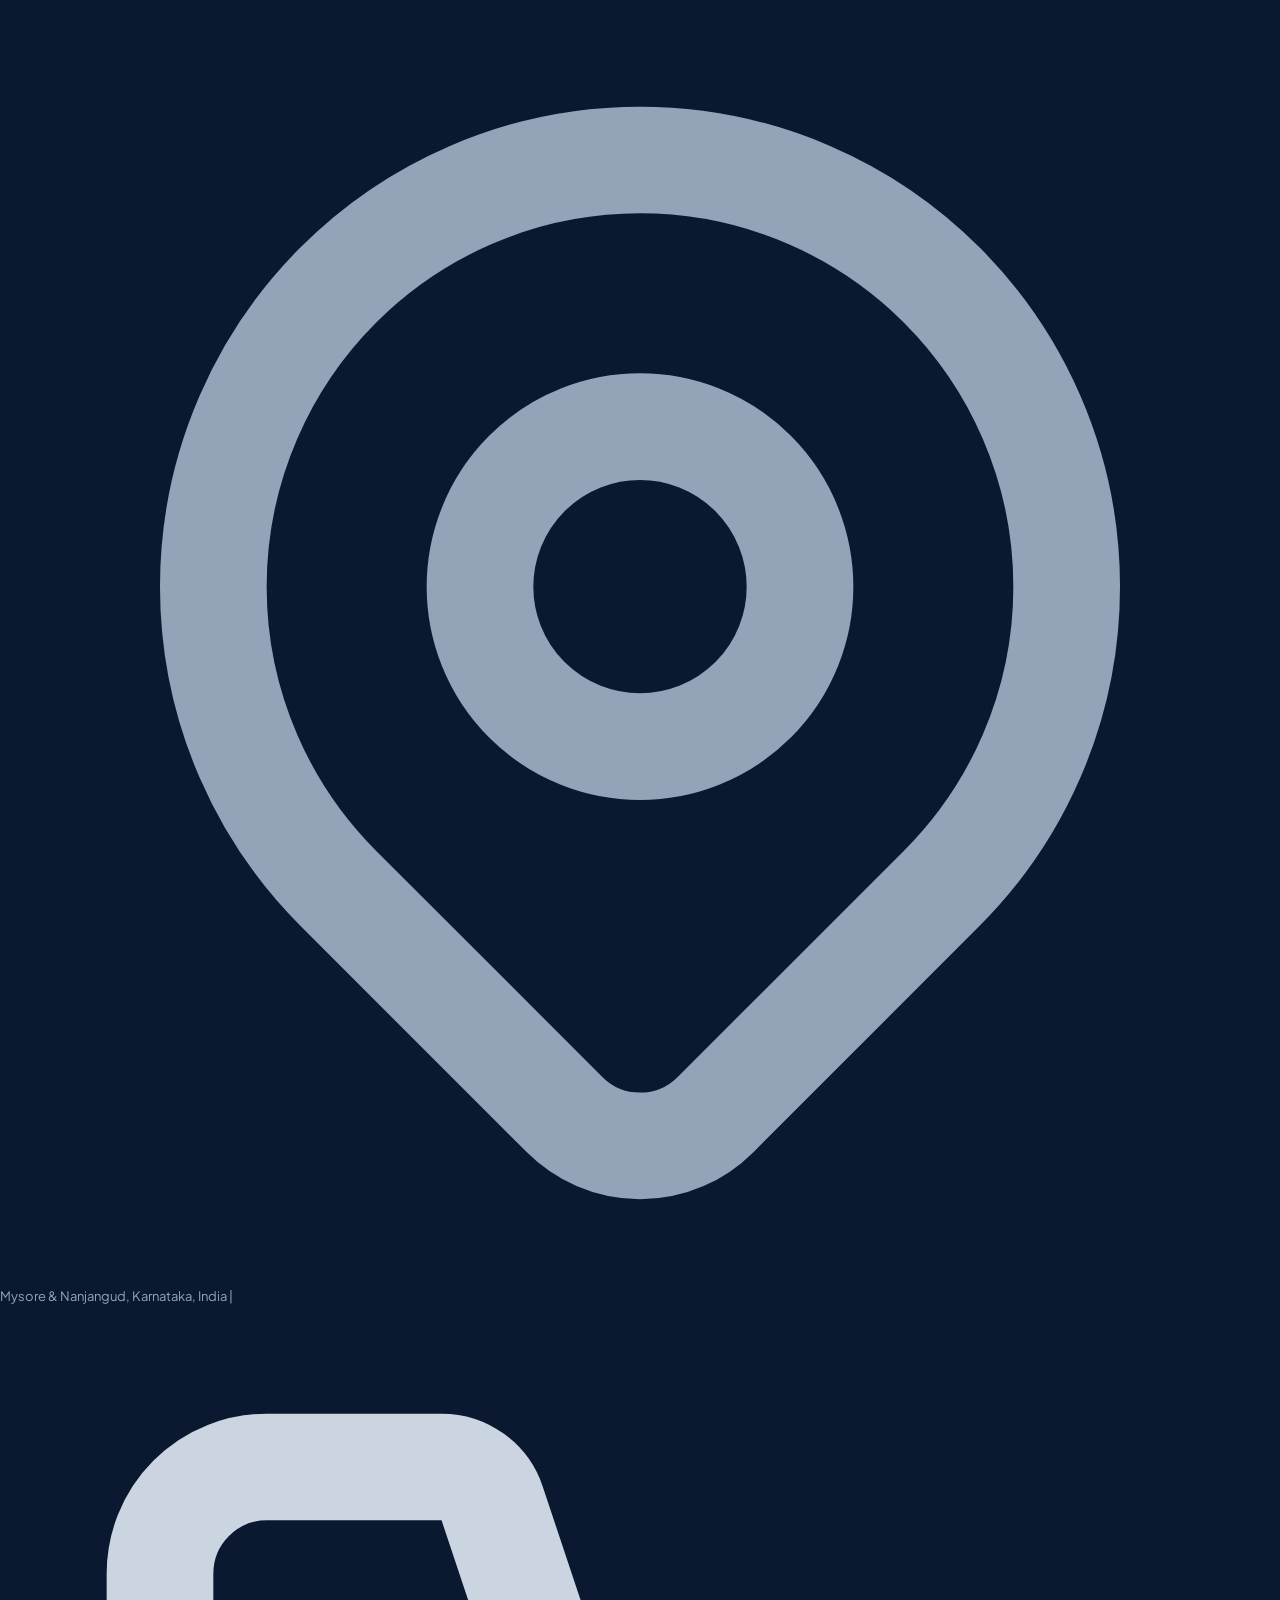
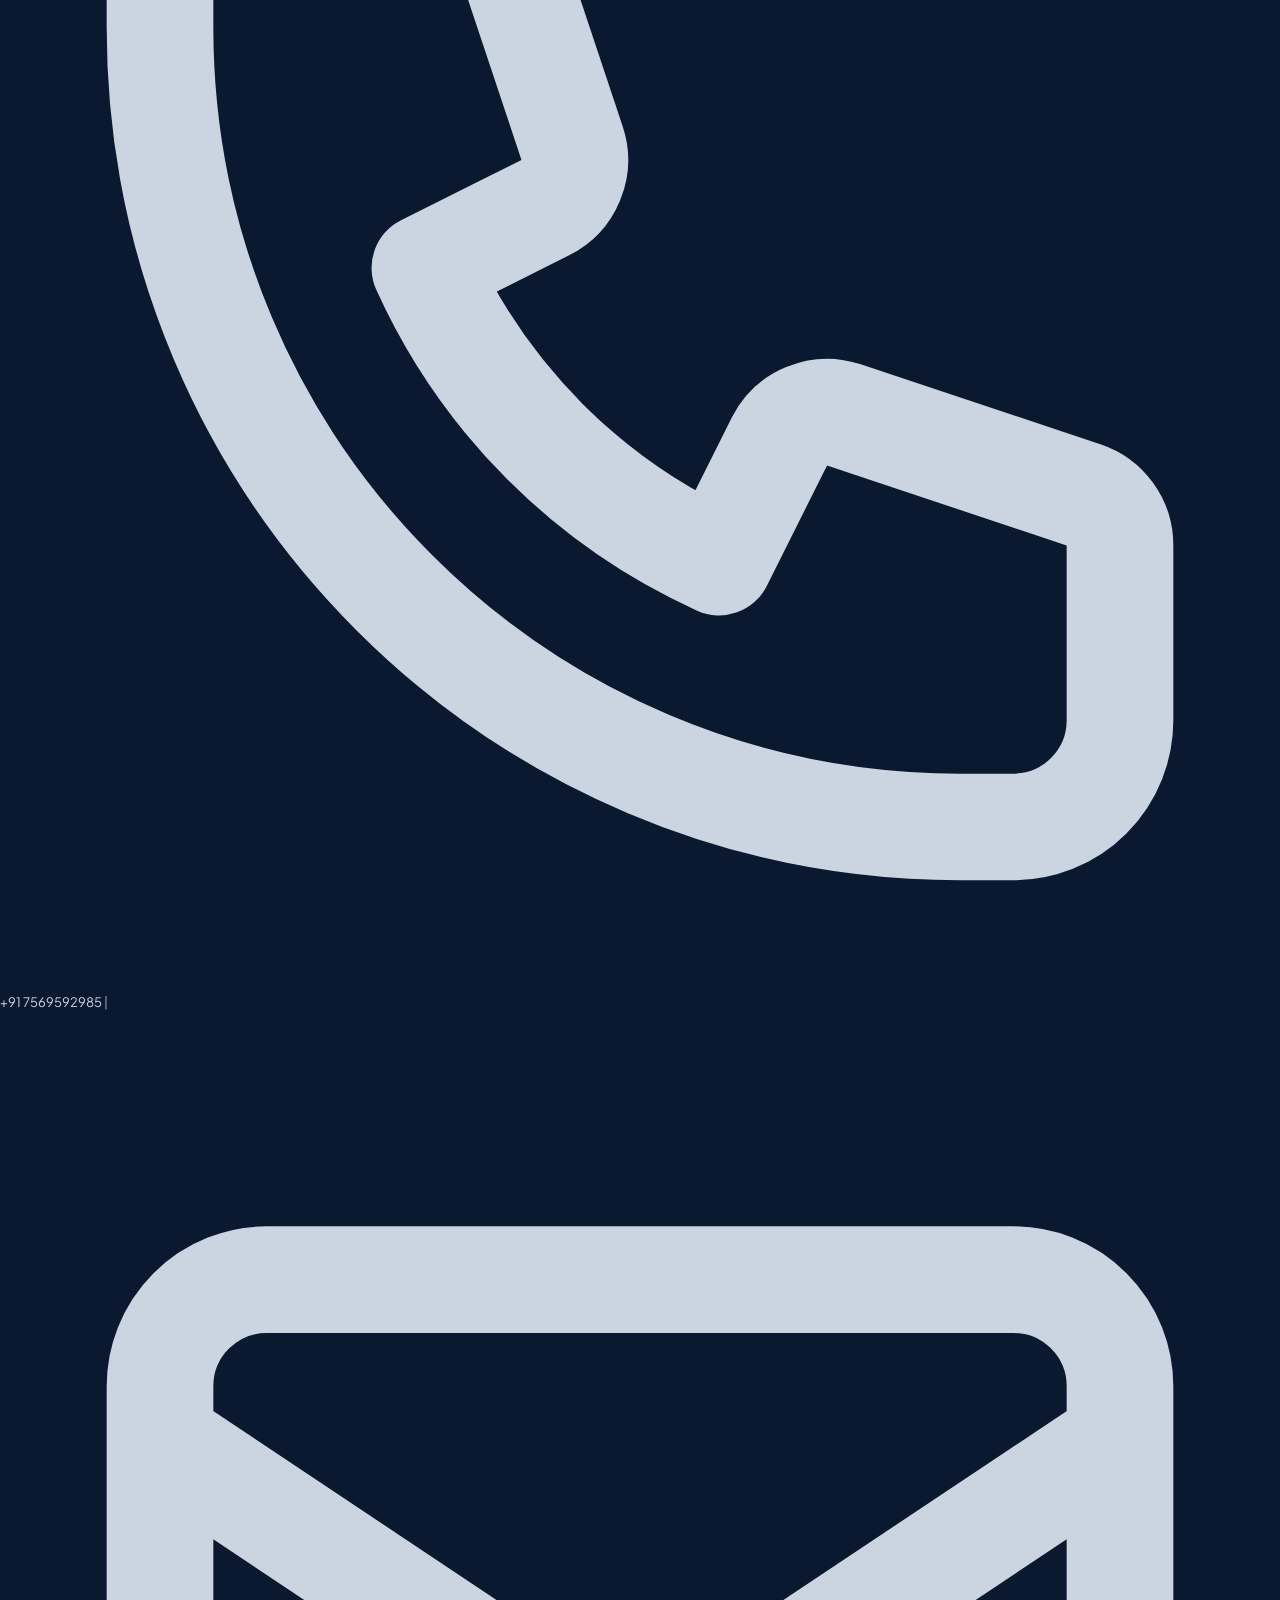
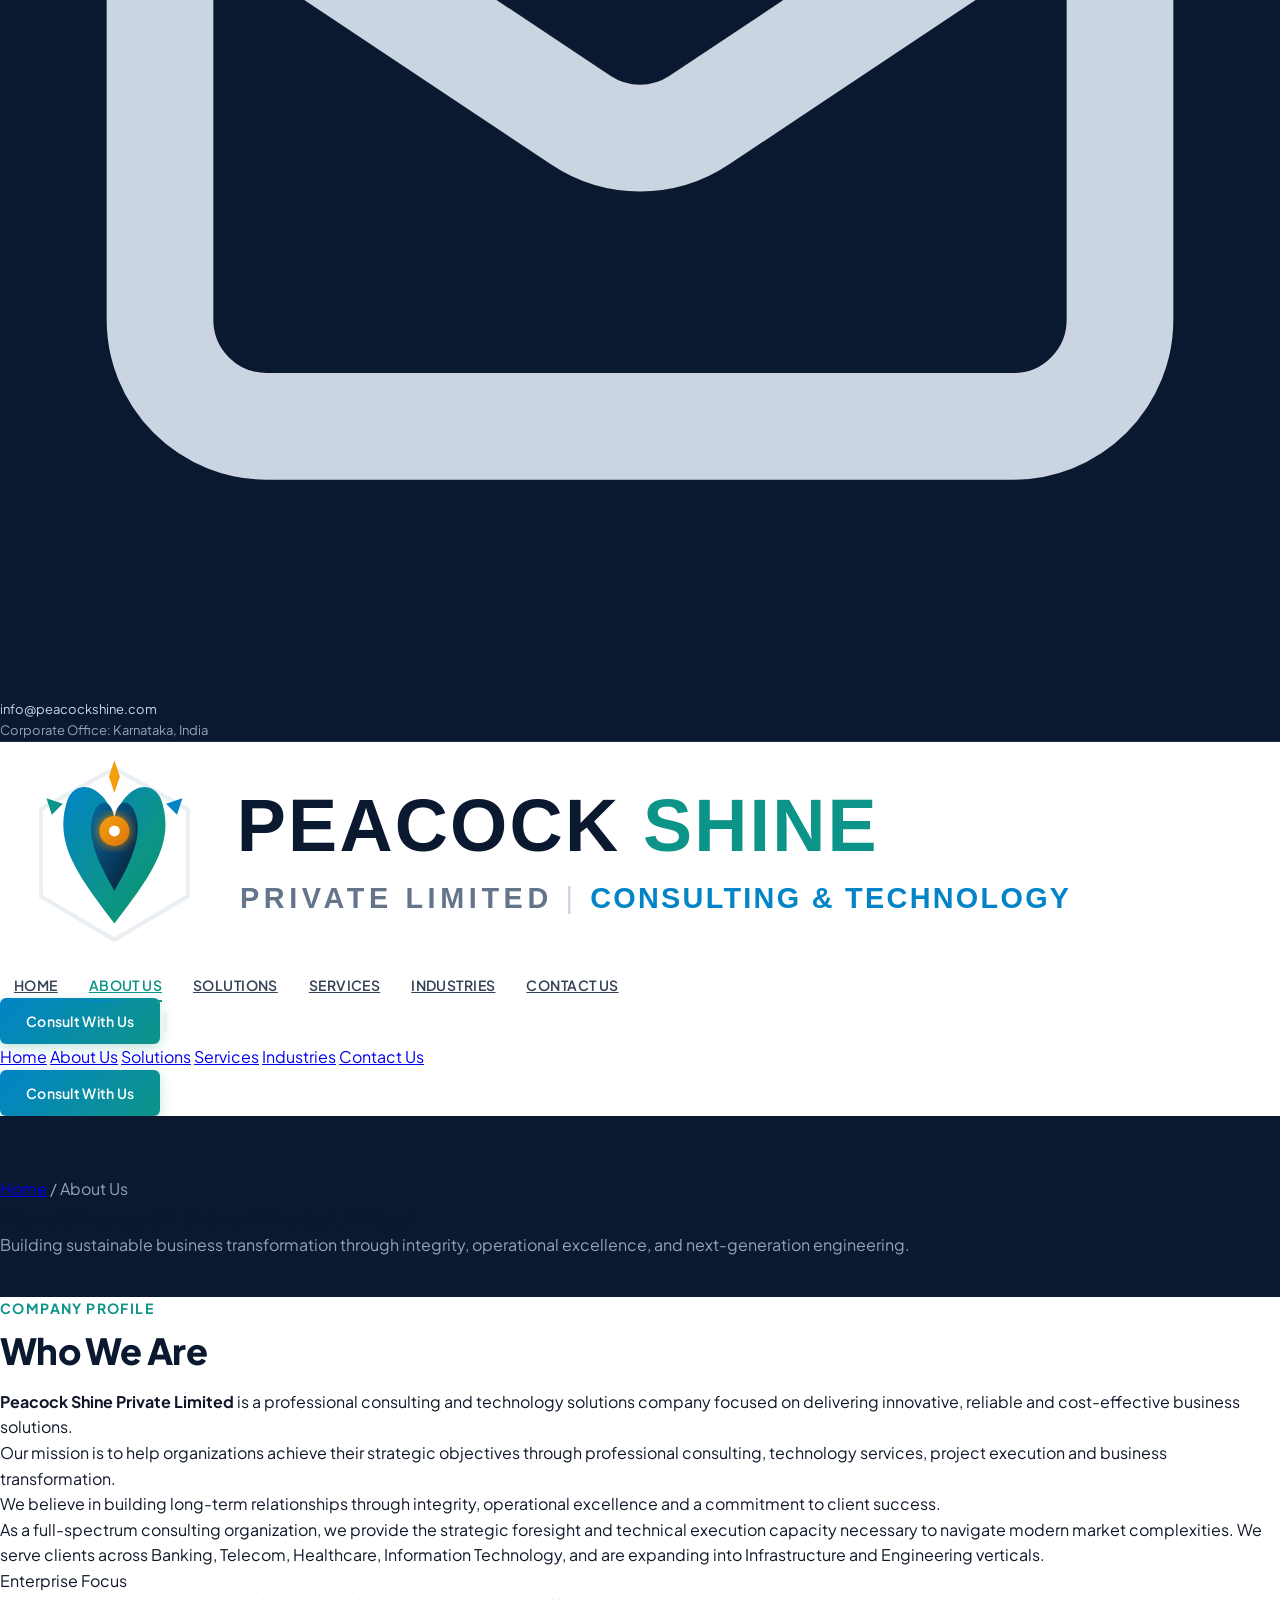
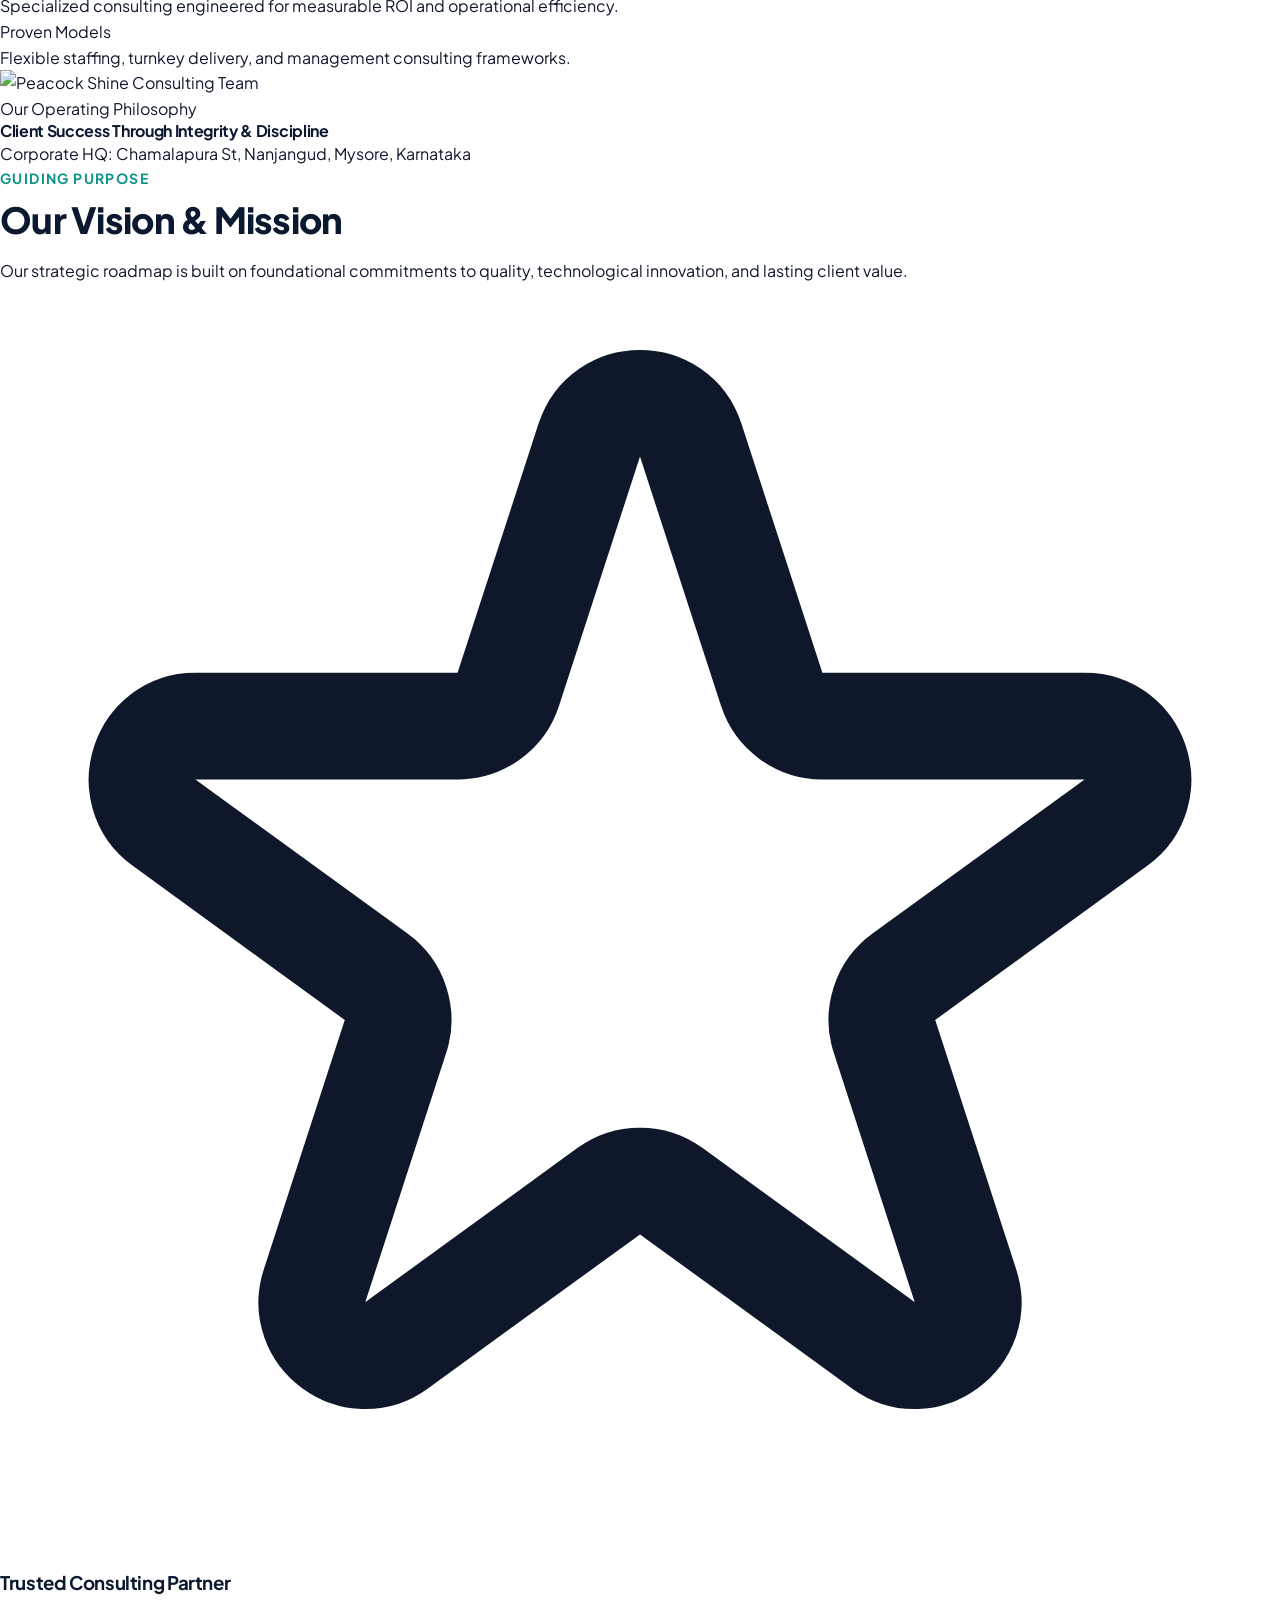
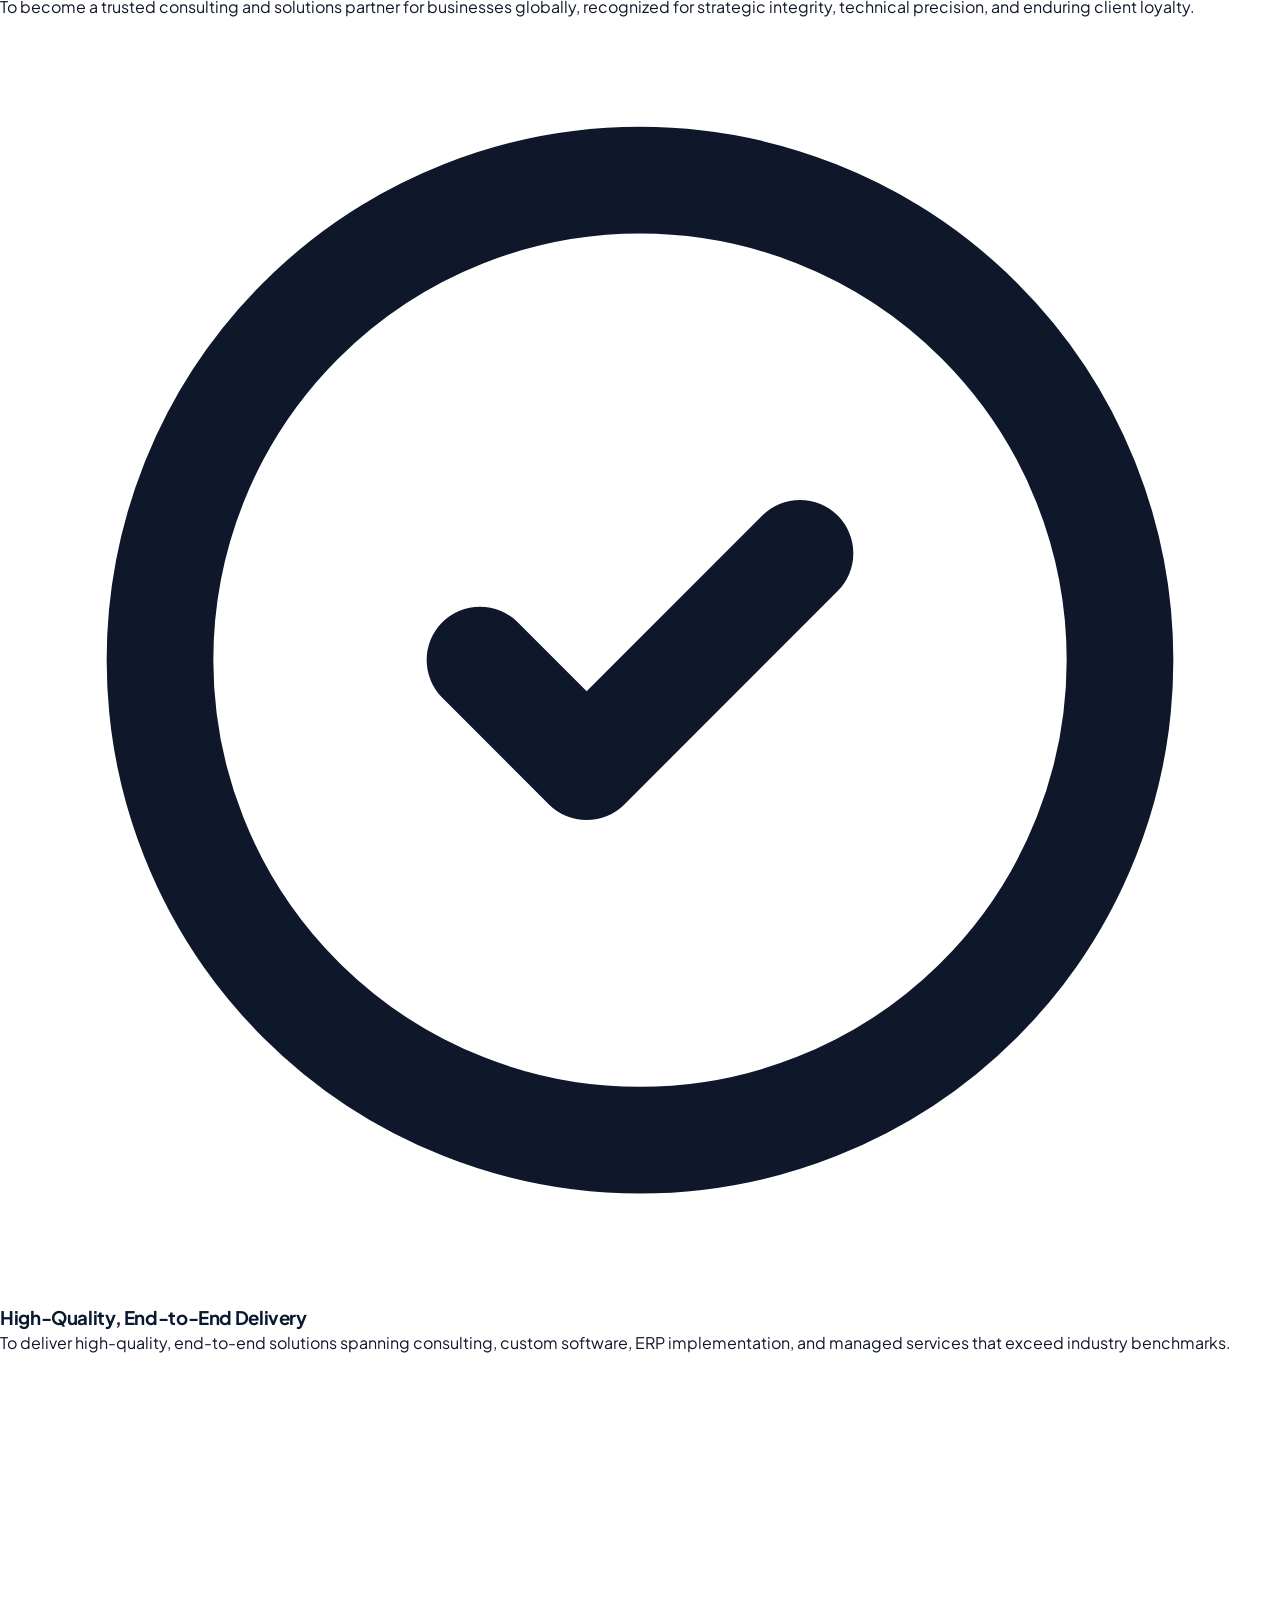
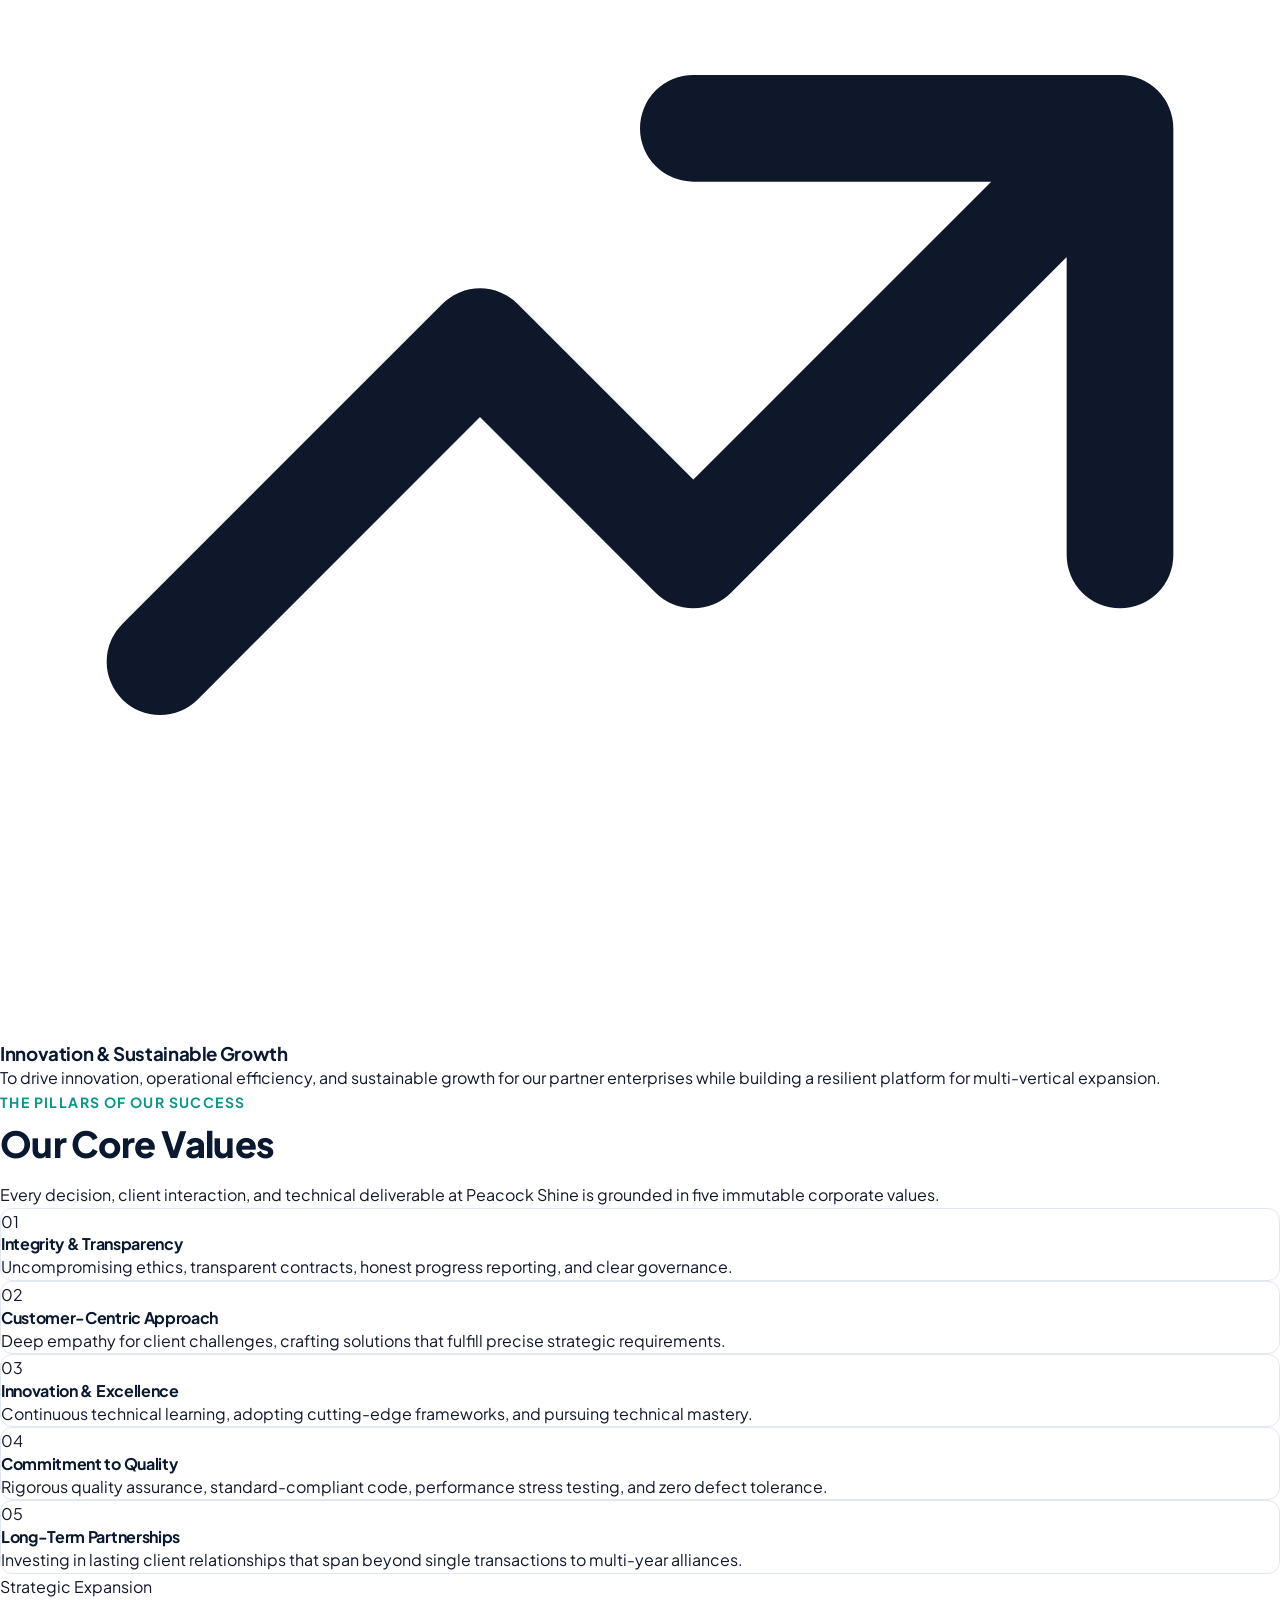
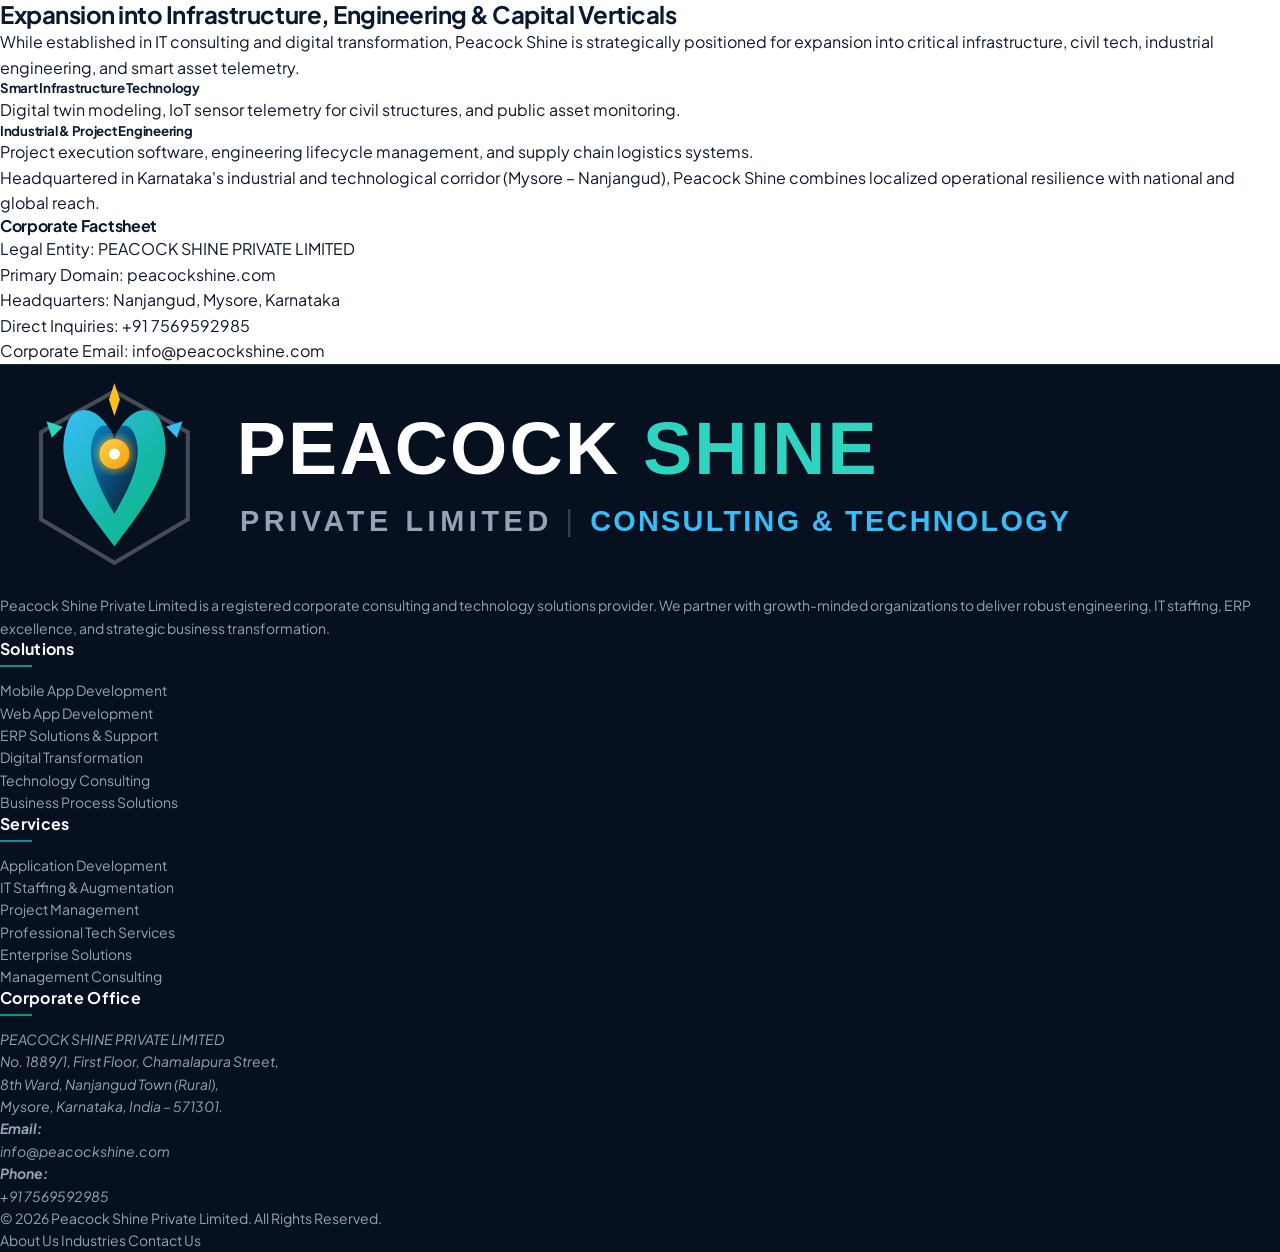
==== about.html @ 2de2ab23 "Initial commit: Peacock Shine corporate consulting website" ====
<!DOCTYPE html>
<html lang="en">
<head>
  <meta charset="UTF-8">
  <meta name="viewport" content="width=device-width, initial-scale=1.0">
  <title>About Us | Peacock Shine Private Limited</title>
  <meta name="description" content="Learn about Peacock Shine Private Limited, our mission, vision, core values, and corporate consulting capabilities in India and worldwide.">
  <link rel="icon" type="image/svg+xml" href="images/peacock-shine-logo.svg">
  <link rel="preconnect" href="https://fonts.googleapis.com">
  <link rel="preconnect" href="https://fonts.gstatic.com" crossorigin>
  <link href="https://fonts.googleapis.com/css2?family=Plus+Jakarta+Sans:wght@300;400;500;600;700;800&family=Inter:wght@300;400;500;600;700&display=swap" rel="stylesheet">
  <script src="https://cdn.tailwindcss.com"></script>
  <link rel="stylesheet" href="css/style.css">
</head>
<body class="bg-slate-50 text-slate-800">

  <!-- TOP BAR -->
  <div class="top-bar py-2.5 px-4 sm:px-8 border-b border-slate-800/40">
    <div class="max-w-7xl mx-auto flex flex-col md:flex-row justify-between items-center gap-2">
      <div class="flex flex-wrap items-center gap-4 text-xs font-medium">
        <span class="flex items-center gap-1.5 text-slate-300">
          <svg class="w-3.5 h-3.5 text-teal-400" fill="none" stroke="currentColor" viewBox="0 0 24 24"><path stroke-linecap="round" stroke-linejoin="round" stroke-width="2" d="M17.657 16.657L13.414 20.9a1.998 1.998 0 01-2.827 0l-4.244-4.243a8 8 0 1111.314 0z"/><path stroke-linecap="round" stroke-linejoin="round" stroke-width="2" d="M15 11a3 3 0 11-6 0 3 3 0 016 0z"/></svg>
          Mysore &amp; Nanjangud, Karnataka, India
        </span>
        <span class="hidden sm:inline text-slate-600">|</span>
        <a href="tel:+917569592985" class="flex items-center gap-1.5 hover:text-cyan-400">
          <svg class="w-3.5 h-3.5 text-teal-400" fill="none" stroke="currentColor" viewBox="0 0 24 24"><path stroke-linecap="round" stroke-linejoin="round" stroke-width="2" d="M3 5a2 2 0 012-2h3.28a1 1 0 01.948.684l1.498 4.493a1 1 0 01-.502 1.21l-2.257 1.13a11.042 11.042 0 005.516 5.516l1.13-2.257a1 1 0 011.21-.502l4.493 1.498a1 1 0 01.684.949V19a2 2 0 01-2 2h-1C9.716 21 3 14.284 3 6V5z"/></svg>
          +91 7569592985
        </a>
        <span class="hidden sm:inline text-slate-600">|</span>
        <a href="mailto:info@peacockshine.com" class="flex items-center gap-1.5 hover:text-cyan-400">
          <svg class="w-3.5 h-3.5 text-teal-400" fill="none" stroke="currentColor" viewBox="0 0 24 24"><path stroke-linecap="round" stroke-linejoin="round" stroke-width="2" d="M3 8l7.89 5.26a2 2 0 002.22 0L21 8M5 19h14a2 2 0 002-2V7a2 2 0 00-2-2H5a2 2 0 00-2 2v10a2 2 0 002 2z"/></svg>
          info@peacockshine.com
        </a>
      </div>
      <div class="flex items-center gap-4 text-xs">
        <span class="text-slate-400">Corporate Office: Karnataka, India</span>
      </div>
    </div>
  </div>

  <!-- NAVBAR -->
  <header class="navbar-wrapper sticky top-0 z-50 bg-white/95 backdrop-blur-md border-b border-slate-100 shadow-sm">
    <div class="max-w-7xl mx-auto px-4 sm:px-8 py-3 flex items-center justify-between">
      <a href="index.html" class="flex items-center focus:outline-none">
        <img src="images/peacock-shine-logo.svg" alt="Peacock Shine Private Limited" class="h-12 w-auto max-w-[280px] sm:max-w-[340px]">
      </a>
      <nav class="hidden lg:flex items-center space-x-1 font-medium">
        <a href="index.html" class="nav-link">Home</a>
        <a href="about.html" class="nav-link active">About Us</a>
        <a href="solutions.html" class="nav-link">Solutions</a>
        <a href="services.html" class="nav-link">Services</a>
        <a href="industries.html" class="nav-link">Industries</a>
        <a href="contact.html" class="nav-link">Contact Us</a>
      </nav>
      <div class="flex items-center gap-3">
        <a href="contact.html" class="hidden sm:inline-flex btn-peacock shadow-sm">
          <span>Consult With Us</span>
        </a>
        <button id="mobileMenuBtn" type="button" class="lg:hidden p-2 text-slate-700 hover:text-teal-600 focus:outline-none">
          <svg class="w-7 h-7" fill="none" stroke="currentColor" viewBox="0 0 24 24"><path stroke-linecap="round" stroke-linejoin="round" stroke-width="2" d="M4 6h16M4 12h16M4 18h16"/></svg>
        </button>
      </div>
    </div>

    <!-- Mobile Drawer Menu -->
    <div id="mobileMenu" class="hidden lg:hidden bg-white border-b border-slate-200 px-6 py-6 shadow-xl">
      <div class="flex flex-col space-y-4">
        <a href="index.html" class="text-base font-semibold text-slate-800 hover:text-teal-600 border-b border-slate-100 pb-2">Home</a>
        <a href="about.html" class="text-base font-semibold text-teal-700 hover:text-teal-900 border-b border-slate-100 pb-2">About Us</a>
        <a href="solutions.html" class="text-base font-semibold text-slate-800 hover:text-teal-600 border-b border-slate-100 pb-2">Solutions</a>
        <a href="services.html" class="text-base font-semibold text-slate-800 hover:text-teal-600 border-b border-slate-100 pb-2">Services</a>
        <a href="industries.html" class="text-base font-semibold text-slate-800 hover:text-teal-600 border-b border-slate-100 pb-2">Industries</a>
        <a href="contact.html" class="text-base font-semibold text-slate-800 hover:text-teal-600 border-b border-slate-100 pb-2">Contact Us</a>
        <div class="pt-2">
          <a href="contact.html" class="btn-peacock w-full justify-center text-center">Consult With Us</a>
        </div>
      </div>
    </div>
  </header>

  <!-- BREADCRUMB / PAGE TITLE -->
  <section class="breadcrumb-container">
    <div class="max-w-7xl mx-auto px-4 sm:px-8">
      <div class="flex items-center gap-2 text-xs text-slate-400 mb-2">
        <a href="index.html" class="hover:text-cyan-400">Home</a>
        <span>/</span>
        <span class="text-teal-400 font-semibold">About Us</span>
      </div>
      <h1 class="text-3xl sm:text-4xl font-extrabold text-white">About Peacock Shine Private Limited</h1>
      <p class="text-slate-300 text-sm sm:text-base mt-2 max-w-2xl">
        Building sustainable business transformation through integrity, operational excellence, and next-generation engineering.
      </p>
    </div>
  </section>

  <!-- COMPANY PROFILE / WHO WE ARE -->
  <section class="py-20 bg-white">
    <div class="max-w-7xl mx-auto px-4 sm:px-8">
      <div class="grid grid-cols-1 lg:grid-cols-12 gap-12 items-center">
        <div class="lg:col-span-6 space-y-6">
          <span class="section-subtitle">Company Profile</span>
          <h2 class="section-title">Who We Are</h2>
          
          <div class="prose prose-slate text-slate-600 space-y-4 text-base leading-relaxed">
            <p class="text-lg font-medium text-slate-800">
              <strong class="text-slate-900">Peacock Shine Private Limited</strong> is a professional consulting and technology solutions company focused on delivering innovative, reliable and cost-effective business solutions.
            </p>
            <p>
              Our mission is to help organizations achieve their strategic objectives through professional consulting, technology services, project execution and business transformation.
            </p>
            <p>
              We believe in building long-term relationships through integrity, operational excellence and a commitment to client success.
            </p>
            <p>
              As a full-spectrum consulting organization, we provide the strategic foresight and technical execution capacity necessary to navigate modern market complexities. We serve clients across Banking, Telecom, Healthcare, Information Technology, and are expanding into Infrastructure and Engineering verticals.
            </p>
          </div>

          <div class="pt-4 flex flex-wrap gap-4">
            <div class="p-4 bg-slate-50 border border-slate-200 rounded-lg flex-1 min-w-[200px]">
              <div class="text-2xl font-extrabold text-teal-600">Enterprise Focus</div>
              <p class="text-xs text-slate-500 mt-1">Specialized consulting engineered for measurable ROI and operational efficiency.</p>
            </div>
            <div class="p-4 bg-slate-50 border border-slate-200 rounded-lg flex-1 min-w-[200px]">
              <div class="text-2xl font-extrabold text-cyan-600">Proven Models</div>
              <p class="text-xs text-slate-500 mt-1">Flexible staffing, turnkey delivery, and management consulting frameworks.</p>
            </div>
          </div>
        </div>

        <div class="lg:col-span-6">
          <div class="relative rounded-2xl overflow-hidden shadow-2xl border border-slate-200">
            <img src="https://images.unsplash.com/photo-1522071820081-009f0129c71c?auto=format&fit=crop&w=1200&q=80" alt="Peacock Shine Consulting Team" class="w-full h-[440px] object-cover">
            <div class="absolute inset-0 bg-gradient-to-t from-slate-950/80 via-transparent to-transparent"></div>
            <div class="absolute bottom-6 left-6 right-6 text-white">
              <div class="inline-block px-3 py-1 bg-teal-500 text-slate-950 font-bold text-xs uppercase rounded mb-2">Our Operating Philosophy</div>
              <h4 class="text-xl font-bold">Client Success Through Integrity &amp; Discipline</h4>
              <p class="text-xs text-slate-300 mt-1">Corporate HQ: Chamalapura St, Nanjangud, Mysore, Karnataka</p>
            </div>
          </div>
        </div>
      </div>
    </div>
  </section>

  <!-- VISION & MISSION -->
  <section class="py-20 bg-slate-50 border-y border-slate-200">
    <div class="max-w-7xl mx-auto px-4 sm:px-8">
      <div class="text-center max-w-3xl mx-auto mb-16">
        <span class="section-subtitle">Guiding Purpose</span>
        <h2 class="section-title">Our Vision &amp; Mission</h2>
        <p class="text-slate-600 text-base">
          Our strategic roadmap is built on foundational commitments to quality, technological innovation, and lasting client value.
        </p>
      </div>

      <div class="grid grid-cols-1 md:grid-cols-3 gap-8">
        <!-- Vision & Mission Item 1 -->
        <div class="bg-white border border-slate-200 rounded-xl p-8 shadow-sm hover:shadow-md transition-all">
          <div class="w-14 h-14 rounded-xl bg-teal-50 text-teal-600 flex items-center justify-center mb-6">
            <svg class="w-7 h-7" fill="none" stroke="currentColor" viewBox="0 0 24 24"><path stroke-linecap="round" stroke-linejoin="round" stroke-width="2" d="M11.049 2.927c.3-.921 1.603-.921 1.902 0l1.519 4.674a1 1 0 00.95.69h4.915c.969 0 1.371 1.24.588 1.81l-3.976 2.888a1 1 0 00-.363 1.118l1.518 4.674c.3.922-.755 1.688-1.538 1.118l-3.976-2.888a1 1 0 00-1.176 0l-3.976 2.888c-.783.57-1.838-.197-1.538-1.118l1.518-4.674a1 1 0 00-.363-1.118l-3.976-2.888c-.784-.57-.38-1.81.588-1.81h4.914a1 1 0 00.951-.69l1.519-4.674z"/></svg>
          </div>
          <h3 class="text-xl font-bold text-slate-900 mb-3">Trusted Consulting Partner</h3>
          <p class="text-slate-600 text-sm leading-relaxed">
            To become a trusted consulting and solutions partner for businesses globally, recognized for strategic integrity, technical precision, and enduring client loyalty.
          </p>
        </div>

        <!-- Vision & Mission Item 2 -->
        <div class="bg-white border border-slate-200 rounded-xl p-8 shadow-sm hover:shadow-md transition-all">
          <div class="w-14 h-14 rounded-xl bg-cyan-50 text-cyan-600 flex items-center justify-center mb-6">
            <svg class="w-7 h-7" fill="none" stroke="currentColor" viewBox="0 0 24 24"><path stroke-linecap="round" stroke-linejoin="round" stroke-width="2" d="M9 12l2 2 4-4m6 2a9 9 0 11-18 0 9 9 0 0118 0z"/></svg>
          </div>
          <h3 class="text-xl font-bold text-slate-900 mb-3">High-Quality, End-to-End Delivery</h3>
          <p class="text-slate-600 text-sm leading-relaxed">
            To deliver high-quality, end-to-end solutions spanning consulting, custom software, ERP implementation, and managed services that exceed industry benchmarks.
          </p>
        </div>

        <!-- Vision & Mission Item 3 -->
        <div class="bg-white border border-slate-200 rounded-xl p-8 shadow-sm hover:shadow-md transition-all">
          <div class="w-14 h-14 rounded-xl bg-amber-50 text-amber-600 flex items-center justify-center mb-6">
            <svg class="w-7 h-7" fill="none" stroke="currentColor" viewBox="0 0 24 24"><path stroke-linecap="round" stroke-linejoin="round" stroke-width="2" d="M13 7h8m0 0v8m0-8l-8 8-4-4-6 6"/></svg>
          </div>
          <h3 class="text-xl font-bold text-slate-900 mb-3">Innovation &amp; Sustainable Growth</h3>
          <p class="text-slate-600 text-sm leading-relaxed">
            To drive innovation, operational efficiency, and sustainable growth for our partner enterprises while building a resilient platform for multi-vertical expansion.
          </p>
        </div>
      </div>
    </div>
  </section>

  <!-- CORE VALUES -->
  <section class="py-20 bg-white">
    <div class="max-w-7xl mx-auto px-4 sm:px-8">
      <div class="text-center max-w-3xl mx-auto mb-16">
        <span class="section-subtitle">The Pillars of Our Success</span>
        <h2 class="section-title">Our Core Values</h2>
        <p class="text-slate-600 text-base">
          Every decision, client interaction, and technical deliverable at Peacock Shine is grounded in five immutable corporate values.
        </p>
      </div>

      <div class="grid grid-cols-1 md:grid-cols-2 lg:grid-cols-5 gap-6">
        <!-- Value 1 -->
        <div class="corporate-card p-6 text-center">
          <div class="w-14 h-14 mx-auto rounded-full bg-teal-50 text-teal-600 flex items-center justify-center mb-4">
            <span class="font-bold text-lg">01</span>
          </div>
          <h4 class="font-bold text-slate-900 mb-2 text-base">Integrity &amp; Transparency</h4>
          <p class="text-xs text-slate-500 leading-relaxed">
            Uncompromising ethics, transparent contracts, honest progress reporting, and clear governance.
          </p>
        </div>

        <!-- Value 2 -->
        <div class="corporate-card p-6 text-center">
          <div class="w-14 h-14 mx-auto rounded-full bg-blue-50 text-blue-600 flex items-center justify-center mb-4">
            <span class="font-bold text-lg">02</span>
          </div>
          <h4 class="font-bold text-slate-900 mb-2 text-base">Customer-Centric Approach</h4>
          <p class="text-xs text-slate-500 leading-relaxed">
            Deep empathy for client challenges, crafting solutions that fulfill precise strategic requirements.
          </p>
        </div>

        <!-- Value 3 -->
        <div class="corporate-card p-6 text-center">
          <div class="w-14 h-14 mx-auto rounded-full bg-cyan-50 text-cyan-600 flex items-center justify-center mb-4">
            <span class="font-bold text-lg">03</span>
          </div>
          <h4 class="font-bold text-slate-900 mb-2 text-base">Innovation &amp; Excellence</h4>
          <p class="text-xs text-slate-500 leading-relaxed">
            Continuous technical learning, adopting cutting-edge frameworks, and pursuing technical mastery.
          </p>
        </div>

        <!-- Value 4 -->
        <div class="corporate-card p-6 text-center">
          <div class="w-14 h-14 mx-auto rounded-full bg-emerald-50 text-emerald-600 flex items-center justify-center mb-4">
            <span class="font-bold text-lg">04</span>
          </div>
          <h4 class="font-bold text-slate-900 mb-2 text-base">Commitment to Quality</h4>
          <p class="text-xs text-slate-500 leading-relaxed">
            Rigorous quality assurance, standard-compliant code, performance stress testing, and zero defect tolerance.
          </p>
        </div>

        <!-- Value 5 -->
        <div class="corporate-card p-6 text-center">
          <div class="w-14 h-14 mx-auto rounded-full bg-amber-50 text-amber-600 flex items-center justify-center mb-4">
            <span class="font-bold text-lg">05</span>
          </div>
          <h4 class="font-bold text-slate-900 mb-2 text-base">Long-Term Partnerships</h4>
          <p class="text-xs text-slate-500 leading-relaxed">
            Investing in lasting client relationships that span beyond single transactions to multi-year alliances.
          </p>
        </div>
      </div>
    </div>
  </section>

  <!-- EXPANSION VISION: INFRASTRUCTURE & ENGINEERING -->
  <section class="py-20 bg-slate-900 text-white relative">
    <div class="hero-pattern opacity-40"></div>
    <div class="max-w-7xl mx-auto px-4 sm:px-8 relative z-10">
      <div class="grid grid-cols-1 lg:grid-cols-12 gap-12 items-center">
        <div class="lg:col-span-7 space-y-6">
          <div class="inline-block px-3 py-1 bg-amber-500 text-slate-950 font-bold text-xs uppercase rounded">
            Strategic Expansion
          </div>
          <h2 class="text-3xl sm:text-4xl font-extrabold text-white">
            Expansion into Infrastructure, Engineering &amp; Capital Verticals
          </h2>
          <p class="text-slate-300 text-base leading-relaxed">
            While established in IT consulting and digital transformation, Peacock Shine is strategically positioned for expansion into critical infrastructure, civil tech, industrial engineering, and smart asset telemetry.
          </p>
          <div class="grid grid-cols-1 sm:grid-cols-2 gap-4 pt-2">
            <div class="p-4 bg-slate-800/80 border border-slate-700 rounded-lg">
              <h5 class="text-teal-400 font-bold text-sm mb-1">Smart Infrastructure Technology</h5>
              <p class="text-xs text-slate-400">Digital twin modeling, IoT sensor telemetry for civil structures, and public asset monitoring.</p>
            </div>
            <div class="p-4 bg-slate-800/80 border border-slate-700 rounded-lg">
              <h5 class="text-teal-400 font-bold text-sm mb-1">Industrial &amp; Project Engineering</h5>
              <p class="text-xs text-slate-400">Project execution software, engineering lifecycle management, and supply chain logistics systems.</p>
            </div>
          </div>
          <p class="text-xs text-slate-400">
            Headquartered in Karnataka's industrial and technological corridor (Mysore &ndash; Nanjangud), Peacock Shine combines localized operational resilience with national and global reach.
          </p>
        </div>

        <div class="lg:col-span-5">
          <div class="bg-slate-800/90 border border-slate-700 p-8 rounded-2xl">
            <h4 class="text-lg font-bold text-white mb-4">Corporate Factsheet</h4>
            <div class="space-y-3 text-xs text-slate-300">
              <div class="flex justify-between border-b border-slate-700 pb-2">
                <span class="text-slate-400">Legal Entity:</span>
                <span class="font-semibold text-white">PEACOCK SHINE PRIVATE LIMITED</span>
              </div>
              <div class="flex justify-between border-b border-slate-700 pb-2">
                <span class="text-slate-400">Primary Domain:</span>
                <span class="font-semibold text-teal-400">peacockshine.com</span>
              </div>
              <div class="flex justify-between border-b border-slate-700 pb-2">
                <span class="text-slate-400">Headquarters:</span>
                <span class="font-semibold text-white">Nanjangud, Mysore, Karnataka</span>
              </div>
              <div class="flex justify-between border-b border-slate-700 pb-2">
                <span class="text-slate-400">Direct Inquiries:</span>
                <span class="font-semibold text-white">+91 7569592985</span>
              </div>
              <div class="flex justify-between pb-1">
                <span class="text-slate-400">Corporate Email:</span>
                <span class="font-semibold text-white">info@peacockshine.com</span>
              </div>
            </div>
          </div>
        </div>
      </div>
    </div>
  </section>

  <!-- FOOTER -->
  <footer class="corporate-footer pt-16 pb-12">
    <div class="max-w-7xl mx-auto px-4 sm:px-8">
      <div class="grid grid-cols-1 md:grid-cols-2 lg:grid-cols-5 gap-10 mb-12">
        <div class="lg:col-span-2 space-y-4">
          <img src="images/peacock-shine-logo-white.svg" alt="Peacock Shine Private Limited" class="h-11 w-auto max-w-[280px]">
          <p class="text-slate-400 text-xs sm:text-sm leading-relaxed pr-6">
            Peacock Shine Private Limited is a registered corporate consulting and technology solutions provider. We partner with growth-minded organizations to deliver robust engineering, IT staffing, ERP excellence, and strategic business transformation.
          </p>
        </div>
        <div>
          <h5>Solutions</h5>
          <ul class="space-y-2.5 text-xs">
            <li><a href="solutions.html#mobile-app">Mobile App Development</a></li>
            <li><a href="solutions.html#web-app">Web App Development</a></li>
            <li><a href="solutions.html#erp-solutions">ERP Solutions &amp; Support</a></li>
            <li><a href="solutions.html#digital-transformation">Digital Transformation</a></li>
            <li><a href="solutions.html#tech-consulting">Technology Consulting</a></li>
            <li><a href="solutions.html#business-process">Business Process Solutions</a></li>
          </ul>
        </div>
        <div>
          <h5>Services</h5>
          <ul class="space-y-2.5 text-xs">
            <li><a href="services.html#app-dev">Application Development</a></li>
            <li><a href="services.html#staffing">IT Staffing &amp; Augmentation</a></li>
            <li><a href="services.html#project-mgmt">Project Management</a></li>
            <li><a href="services.html#tech-services">Professional Tech Services</a></li>
            <li><a href="services.html#enterprise-solutions">Enterprise Solutions</a></li>
            <li><a href="services.html#mgmt-consulting">Management Consulting</a></li>
          </ul>
        </div>
        <div>
          <h5>Corporate Office</h5>
          <address class="not-italic text-xs text-slate-400 space-y-2.5 leading-relaxed">
            <p class="font-bold text-slate-200">PEACOCK SHINE PRIVATE LIMITED</p>
            <p>
              No. 1889/1, First Floor, Chamalapura Street,<br>
              8th Ward, Nanjangud Town (Rural),<br>
              Mysore, Karnataka, India &ndash; 571301.
            </p>
            <p class="pt-1">
              <strong class="text-slate-200">Email:</strong><br>
              <a href="mailto:info@peacockshine.com" class="text-cyan-400 hover:underline">info@peacockshine.com</a>
            </p>
            <p>
              <strong class="text-slate-200">Phone:</strong><br>
              <a href="tel:+917569592985" class="text-cyan-400 hover:underline">+91 7569592985</a>
            </p>
          </address>
        </div>
      </div>

      <div class="pt-8 border-t border-slate-800 flex flex-col sm:flex-row items-center justify-between text-xs text-slate-400 gap-4">
        <p>&copy; <span class="current-year">2026</span> Peacock Shine Private Limited. All Rights Reserved.</p>
        <div class="flex items-center space-x-6">
          <a href="about.html" class="hover:text-slate-300">About Us</a>
          <a href="industries.html" class="hover:text-slate-300">Industries</a>
          <a href="contact.html" class="hover:text-slate-300">Contact Us</a>
        </div>
      </div>
    </div>
  </footer>

  <div id="toastNotification">
    <svg class="w-5 h-5 text-teal-400" fill="none" stroke="currentColor" viewBox="0 0 24 24"><path stroke-linecap="round" stroke-linejoin="round" stroke-width="2" d="M5 13l4 4L19 7"/></svg>
    <span id="toastMessage" class="text-sm font-medium">Notification message</span>
  </div>

  <script src="js/main.js"></script>
</body>
</html>
---- css/style.css ----
/* Peacock Shine Private Limited - Corporate Consulting Design System */
@import url('https://fonts.googleapis.com/css2?family=Plus+Jakarta+Sans:wght@300;400;500;600;700;800&family=Inter:wght@300;400;500;600;700&display=swap');

:root {
  --primary-navy: #0A192F;
  --secondary-navy: #112240;
  --tertiary-navy: #233554;
  --peacock-teal: #0D9488;
  --peacock-teal-dark: #0F766E;
  --peacock-cyan: #0284C7;
  --peacock-sapphire: #1E40AF;
  --peacock-gold: #D97706;
  --peacock-gold-light: #FBBF24;
  --text-dark: #0F172A;
  --text-muted: #475569;
  --text-light: #94A3B8;
  --bg-light: #F8FAFC;
  --bg-card: #FFFFFF;
  --border-color: #E2E8F0;
  --radius-sm: 6px;
  --radius-md: 12px;
  --radius-lg: 18px;
  --radius-full: 9999px;
  --shadow-sm: 0 1px 2px 0 rgba(0, 0, 0, 0.05);
  --shadow-md: 0 4px 6px -1px rgba(0, 0, 0, 0.08), 0 2px 4px -2px rgba(0, 0, 0, 0.04);
  --shadow-lg: 0 10px 15px -3px rgba(0, 0, 0, 0.08), 0 4px 6px -4px rgba(0, 0, 0, 0.04);
  --shadow-xl: 0 20px 25px -5px rgba(0, 0, 0, 0.1), 0 8px 10px -6px rgba(0, 0, 0, 0.05);
  --transition: all 0.25s cubic-bezier(0.16, 1, 0.3, 1);
}

* {
  margin: 0;
  padding: 0;
  box-sizing: border-box;
}

html {
  scroll-behavior: smooth;
  font-family: 'Plus Jakarta Sans', 'Inter', -apple-system, BlinkMacSystemFont, 'Segoe UI', Roboto, sans-serif;
  color: var(--text-dark);
  background-color: #FFFFFF;
}

body {
  line-height: 1.6;
  overflow-x: hidden;
  -webkit-font-smoothing: antialiased;
}

/* Typography Enhancements */
h1, h2, h3, h4, h5, h6 {
  color: var(--primary-navy);
  font-weight: 700;
  line-height: 1.25;
  letter-spacing: -0.02em;
}

/* Peacock Shine Gradient Text */
.gradient-text-peacock {
  background: linear-gradient(135deg, #0284C7 0%, #0D9488 50%, #059669 100%);
  -webkit-background-clip: text;
  -webkit-text-fill-color: transparent;
}

.gradient-text-gold {
  background: linear-gradient(135deg, #D97706 0%, #F59E0B 100%);
  -webkit-background-clip: text;
  -webkit-text-fill-color: transparent;
}

/* Top Utility Bar */
.top-bar {
  background-color: var(--primary-navy);
  color: #94A3B8;
  font-size: 0.8125rem;
  border-bottom: 1px solid rgba(255, 255, 255, 0.08);
}

.top-bar a {
  color: #CBD5E1;
  text-decoration: none;
  transition: var(--transition);
}

.top-bar a:hover {
  color: #38BDF8;
}

/* Navigation */
.navbar-wrapper {
  transition: var(--transition);
}

.navbar-scrolled {
  background-color: rgba(255, 255, 255, 0.96) !important;
  backdrop-filter: blur(12px);
  box-shadow: 0 4px 20px -2px rgba(10, 25, 47, 0.08);
}

.nav-link {
  position: relative;
  font-weight: 600;
  font-size: 0.875rem;
  letter-spacing: 0.03em;
  text-transform: uppercase;
  color: #334155;
  transition: var(--transition);
  padding: 8px 14px;
}

.nav-link:hover, .nav-link.active {
  color: var(--peacock-teal);
}

.nav-link::after {
  content: '';
  position: absolute;
  bottom: 0;
  left: 14px;
  right: 14px;
  height: 2px;
  background: linear-gradient(90deg, var(--peacock-cyan), var(--peacock-teal));
  opacity: 0;
  transform: scaleX(0);
  transition: var(--transition);
}

.nav-link:hover::after, .nav-link.active::after {
  opacity: 1;
  transform: scaleX(1);
}

/* Hero Section */
.hero-gradient {
  background: linear-gradient(135deg, #0A192F 0%, #0F2A4A 60%, #083344 100%);
  position: relative;
  overflow: hidden;
}

.hero-pattern {
  position: absolute;
  top: 0;
  left: 0;
  right: 0;
  bottom: 0;
  background-image: radial-gradient(rgba(14, 165, 233, 0.12) 1px, transparent 1px),
                    radial-gradient(rgba(13, 148, 136, 0.08) 1px, transparent 1px);
  background-size: 32px 32px;
  background-position: 0 0, 16px 16px;
  opacity: 0.75;
}

.hero-glow {
  position: absolute;
  width: 500px;
  height: 500px;
  border-radius: 50%;
  background: radial-gradient(circle, rgba(13, 148, 136, 0.25) 0%, rgba(2, 132, 199, 0.1) 50%, transparent 70%);
  filter: blur(60px);
  pointer-events: none;
}

/* Card Hover Effects */
.corporate-card {
  background: #FFFFFF;
  border: 1px solid var(--border-color);
  border-radius: var(--radius-md);
  transition: var(--transition);
  position: relative;
  overflow: hidden;
}

.corporate-card:hover {
  transform: translateY(-4px);
  box-shadow: 0 16px 32px -4px rgba(10, 25, 47, 0.1);
  border-color: #CBD5E1;
}

.corporate-card::before {
  content: '';
  position: absolute;
  top: 0;
  left: 0;
  width: 100%;
  height: 3px;
  background: linear-gradient(90deg, var(--peacock-cyan), var(--peacock-teal));
  opacity: 0;
  transition: var(--transition);
}

.corporate-card:hover::before {
  opacity: 1;
}

/* Icon Container */
.icon-badge {
  width: 56px;
  height: 56px;
  border-radius: 12px;
  display: inline-flex;
  align-items: center;
  justify-content: center;
  background: linear-gradient(135deg, rgba(13, 148, 136, 0.1) 0%, rgba(2, 132, 199, 0.12) 100%);
  color: var(--peacock-teal-dark);
  transition: var(--transition);
}

.corporate-card:hover .icon-badge {
  background: linear-gradient(135deg, var(--peacock-cyan) 0%, var(--peacock-teal) 100%);
  color: #FFFFFF;
  transform: scale(1.05);
}

/* Custom Buttons */
.btn-peacock {
  background: linear-gradient(135deg, #0284C7 0%, #0D9488 100%);
  color: #FFFFFF;
  font-weight: 600;
  font-size: 0.875rem;
  letter-spacing: 0.02em;
  padding: 12px 26px;
  border-radius: var(--radius-sm);
  display: inline-flex;
  align-items: center;
  gap: 8px;
  transition: var(--transition);
  text-decoration: none;
  border: none;
  cursor: pointer;
  box-shadow: 0 4px 12px rgba(13, 148, 136, 0.25);
}

.btn-peacock:hover {
  background: linear-gradient(135deg, #0369A1 0%, #0F766E 100%);
  transform: translateY(-2px);
  box-shadow: 0 6px 18px rgba(13, 148, 136, 0.35);
  color: #FFFFFF;
}

.btn-outline-peacock {
  background: transparent;
  color: #FFFFFF;
  border: 1.5px solid rgba(255, 255, 255, 0.4);
  font-weight: 600;
  font-size: 0.875rem;
  letter-spacing: 0.02em;
  padding: 12px 26px;
  border-radius: var(--radius-sm);
  display: inline-flex;
  align-items: center;
  gap: 8px;
  transition: var(--transition);
  text-decoration: none;
  cursor: pointer;
}

.btn-outline-peacock:hover {
  border-color: #FFFFFF;
  background: rgba(255, 255, 255, 0.1);
  color: #FFFFFF;
  transform: translateY(-2px);
}

.btn-outline-dark {
  background: transparent;
  color: var(--primary-navy);
  border: 1.5px solid #CBD5E1;
  font-weight: 600;
  font-size: 0.875rem;
  padding: 12px 26px;
  border-radius: var(--radius-sm);
  display: inline-flex;
  align-items: center;
  gap: 8px;
  transition: var(--transition);
  text-decoration: none;
}

.btn-outline-dark:hover {
  border-color: var(--peacock-teal);
  color: var(--peacock-teal);
  background: rgba(13, 148, 136, 0.04);
}

/* Badge Tags */
.badge-tag {
  display: inline-block;
  font-size: 0.75rem;
  font-weight: 700;
  text-transform: uppercase;
  letter-spacing: 0.08em;
  padding: 4px 12px;
  border-radius: var(--radius-full);
  background: rgba(13, 148, 136, 0.1);
  color: var(--peacock-teal-dark);
}

.badge-tag-navy {
  background: rgba(10, 25, 47, 0.08);
  color: var(--primary-navy);
}

.badge-tag-gold {
  background: rgba(217, 119, 6, 0.12);
  color: #B45309;
}

/* Section Headings */
.section-subtitle {
  font-size: 0.875rem;
  font-weight: 700;
  letter-spacing: 0.1em;
  text-transform: uppercase;
  color: var(--peacock-teal);
  display: block;
  margin-bottom: 8px;
}

.section-title {
  font-size: 2.25rem;
  font-weight: 800;
  color: var(--primary-navy);
  margin-bottom: 16px;
}

@media (max-width: 768px) {
  .section-title {
    font-size: 1.85rem;
  }
}

/* Breadcrumbs */
.breadcrumb-container {
  background-color: #0A192F;
  color: #94A3B8;
  padding: 60px 0 40px;
  position: relative;
  overflow: hidden;
}

/* Tabs */
.tab-btn {
  padding: 12px 20px;
  font-size: 0.9375rem;
  font-weight: 600;
  color: #64748B;
  border-bottom: 2px solid transparent;
  cursor: pointer;
  transition: var(--transition);
  background: transparent;
  border-top: none;
  border-left: none;
  border-right: none;
  text-align: left;
}

.tab-btn:hover {
  color: var(--peacock-teal);
}

.tab-btn.active {
  color: var(--peacock-teal);
  border-bottom-color: var(--peacock-teal);
  font-weight: 700;
}

/* Feature Checklist */
.check-item {
  display: flex;
  align-items: flex-start;
  gap: 12px;
  margin-bottom: 12px;
}

.check-icon {
  width: 20px;
  height: 20px;
  min-width: 20px;
  border-radius: 50%;
  background: rgba(13, 148, 136, 0.12);
  color: var(--peacock-teal);
  display: flex;
  align-items: center;
  justify-content: center;
  font-size: 11px;
  font-weight: bold;
  margin-top: 2px;
}

/* Contact Form Inputs */
.form-control {
  width: 100%;
  padding: 12px 16px;
  font-size: 0.9375rem;
  border: 1.5px solid #E2E8F0;
  border-radius: var(--radius-sm);
  background-color: #FFFFFF;
  color: var(--text-dark);
  transition: var(--transition);
  font-family: inherit;
}

.form-control:focus {
  outline: none;
  border-color: var(--peacock-cyan);
  box-shadow: 0 0 0 3px rgba(2, 132, 199, 0.15);
}

/* Footer Styling */
.corporate-footer {
  background-color: #07101E;
  color: #94A3B8;
  font-size: 0.875rem;
  border-top: 1px solid rgba(255, 255, 255, 0.08);
}

.corporate-footer h5 {
  color: #F8FAFC;
  font-size: 1rem;
  font-weight: 700;
  letter-spacing: 0.02em;
  margin-bottom: 20px;
  position: relative;
}

.corporate-footer h5::after {
  content: '';
  position: absolute;
  bottom: -8px;
  left: 0;
  width: 32px;
  height: 2px;
  background: var(--peacock-teal);
}

.corporate-footer a {
  color: #94A3B8;
  text-decoration: none;
  transition: var(--transition);
}

.corporate-footer a:hover {
  color: #38BDF8;
  padding-left: 4px;
}

/* Stats counter */
.stat-box {
  background: rgba(255, 255, 255, 0.05);
  backdrop-filter: blur(10px);
  border: 1px solid rgba(255, 255, 255, 0.1);
  border-radius: var(--radius-md);
  padding: 24px;
  text-align: center;
  transition: var(--transition);
}

.stat-box:hover {
  background: rgba(255, 255, 255, 0.08);
  border-color: rgba(14, 165, 233, 0.3);
  transform: translateY(-2px);
}

/* Toast Message */
#toastNotification {
  position: fixed;
  bottom: 28px;
  right: 28px;
  padding: 16px 24px;
  background: #0A192F;
  color: #FFFFFF;
  border-left: 4px solid #0D9488;
  border-radius: var(--radius-sm);
  box-shadow: var(--shadow-xl);
  display: flex;
  align-items: center;
  gap: 12px;
  z-index: 9999;
  transform: translateY(120%);
  opacity: 0;
  transition: all 0.35s cubic-bezier(0.16, 1, 0.3, 1);
}

#toastNotification.show {
  transform: translateY(0);
  opacity: 1;
}
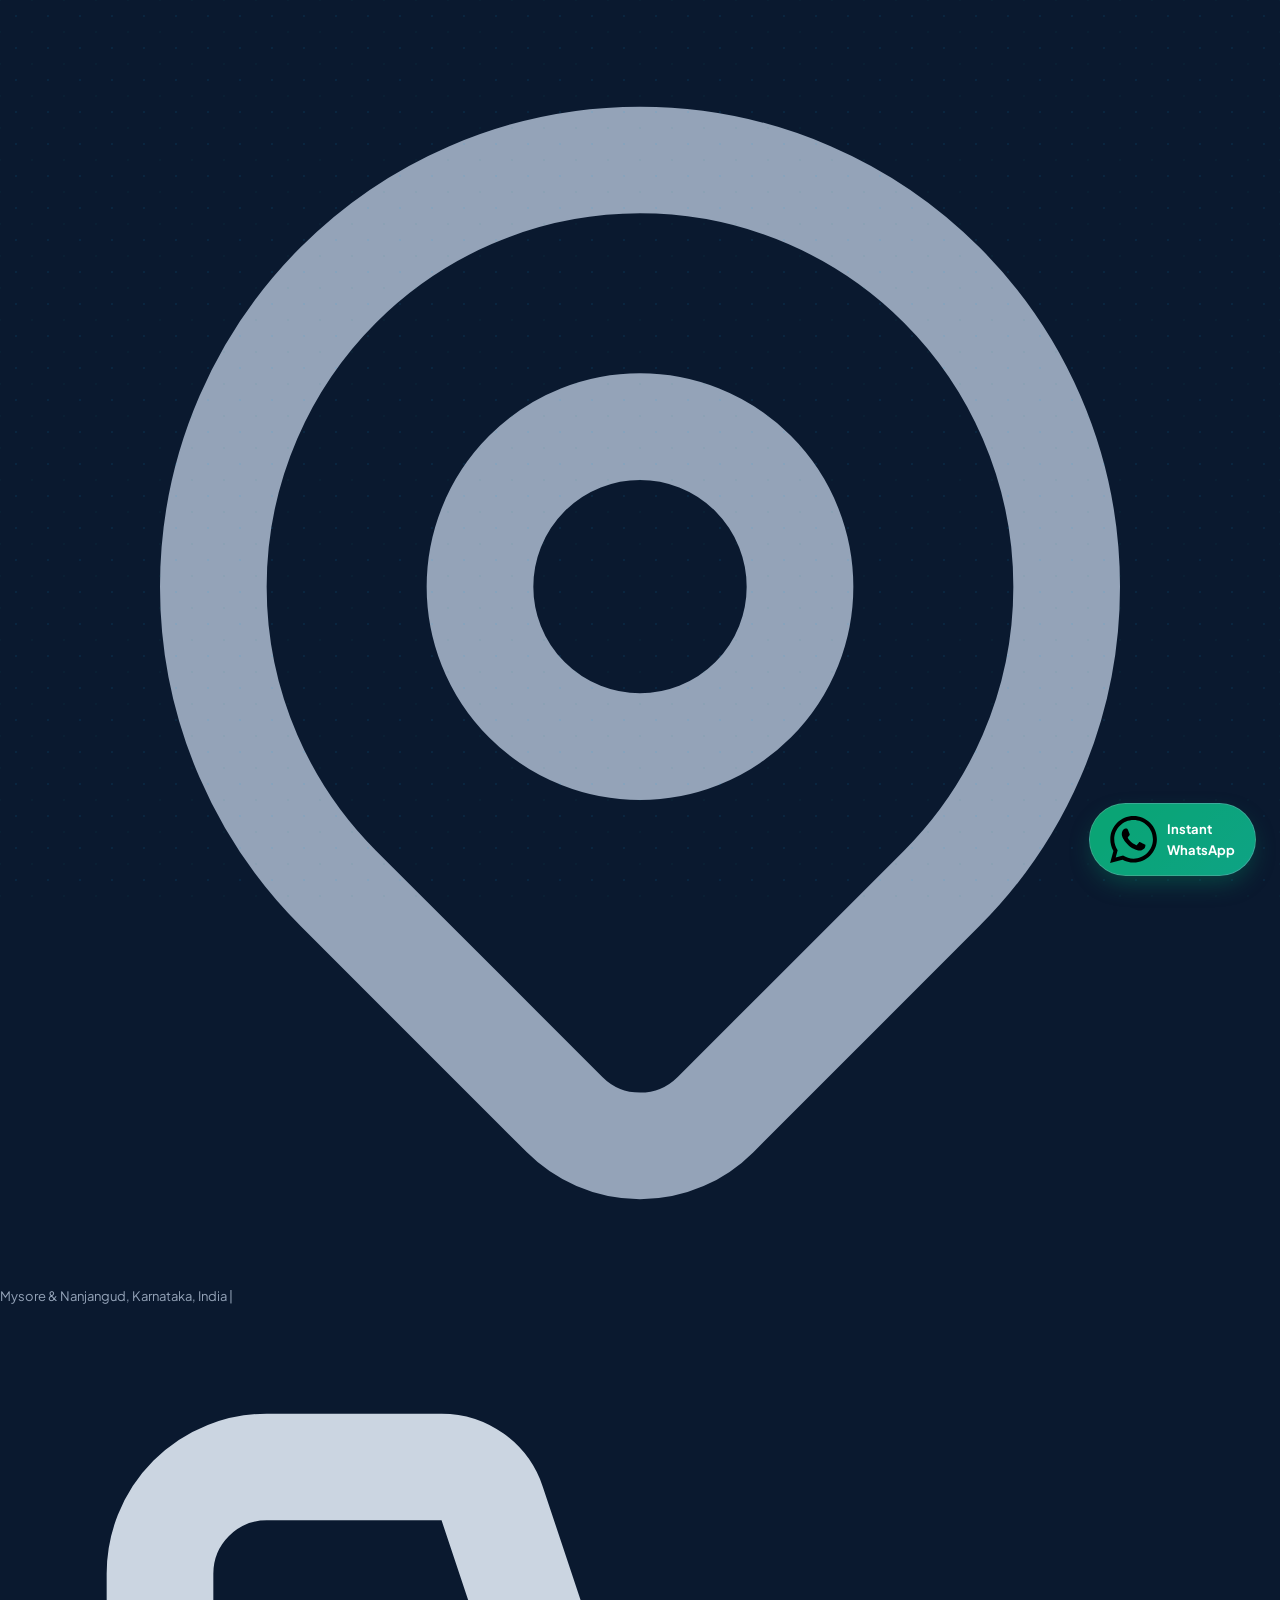
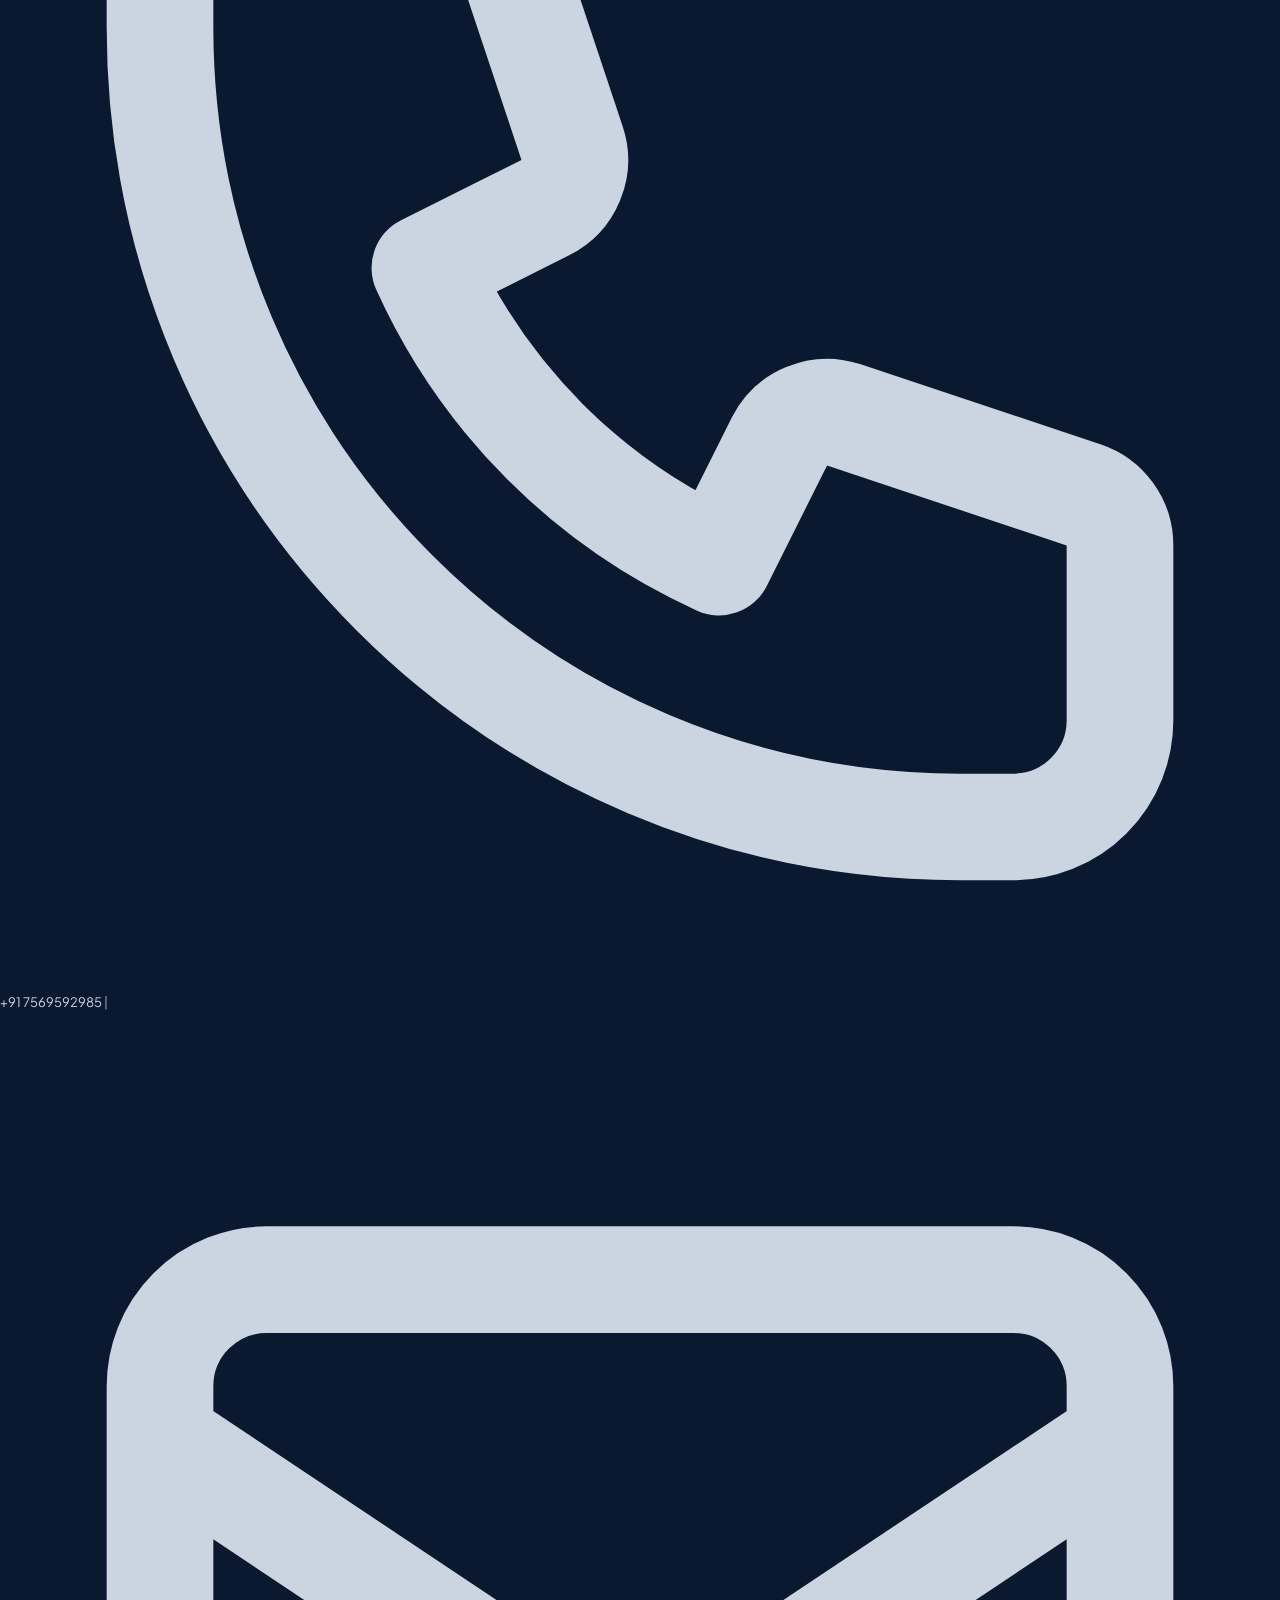
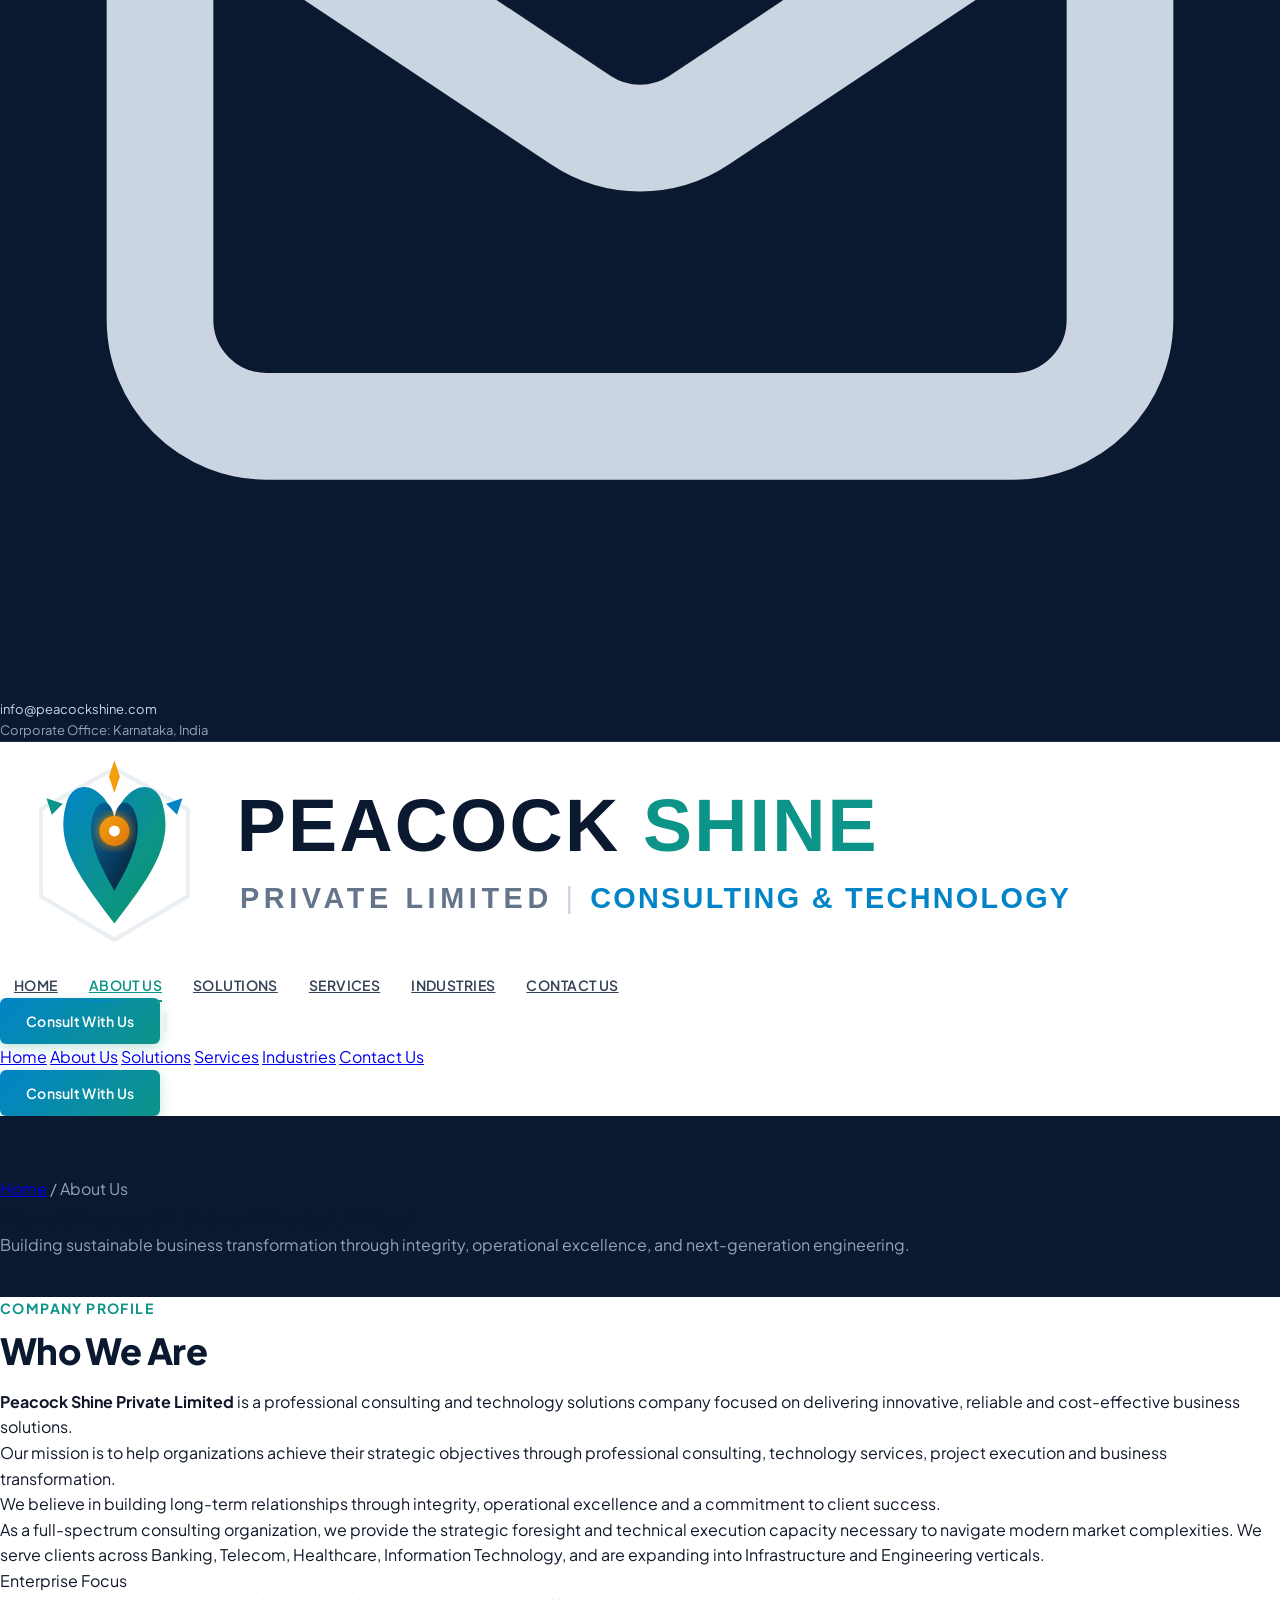
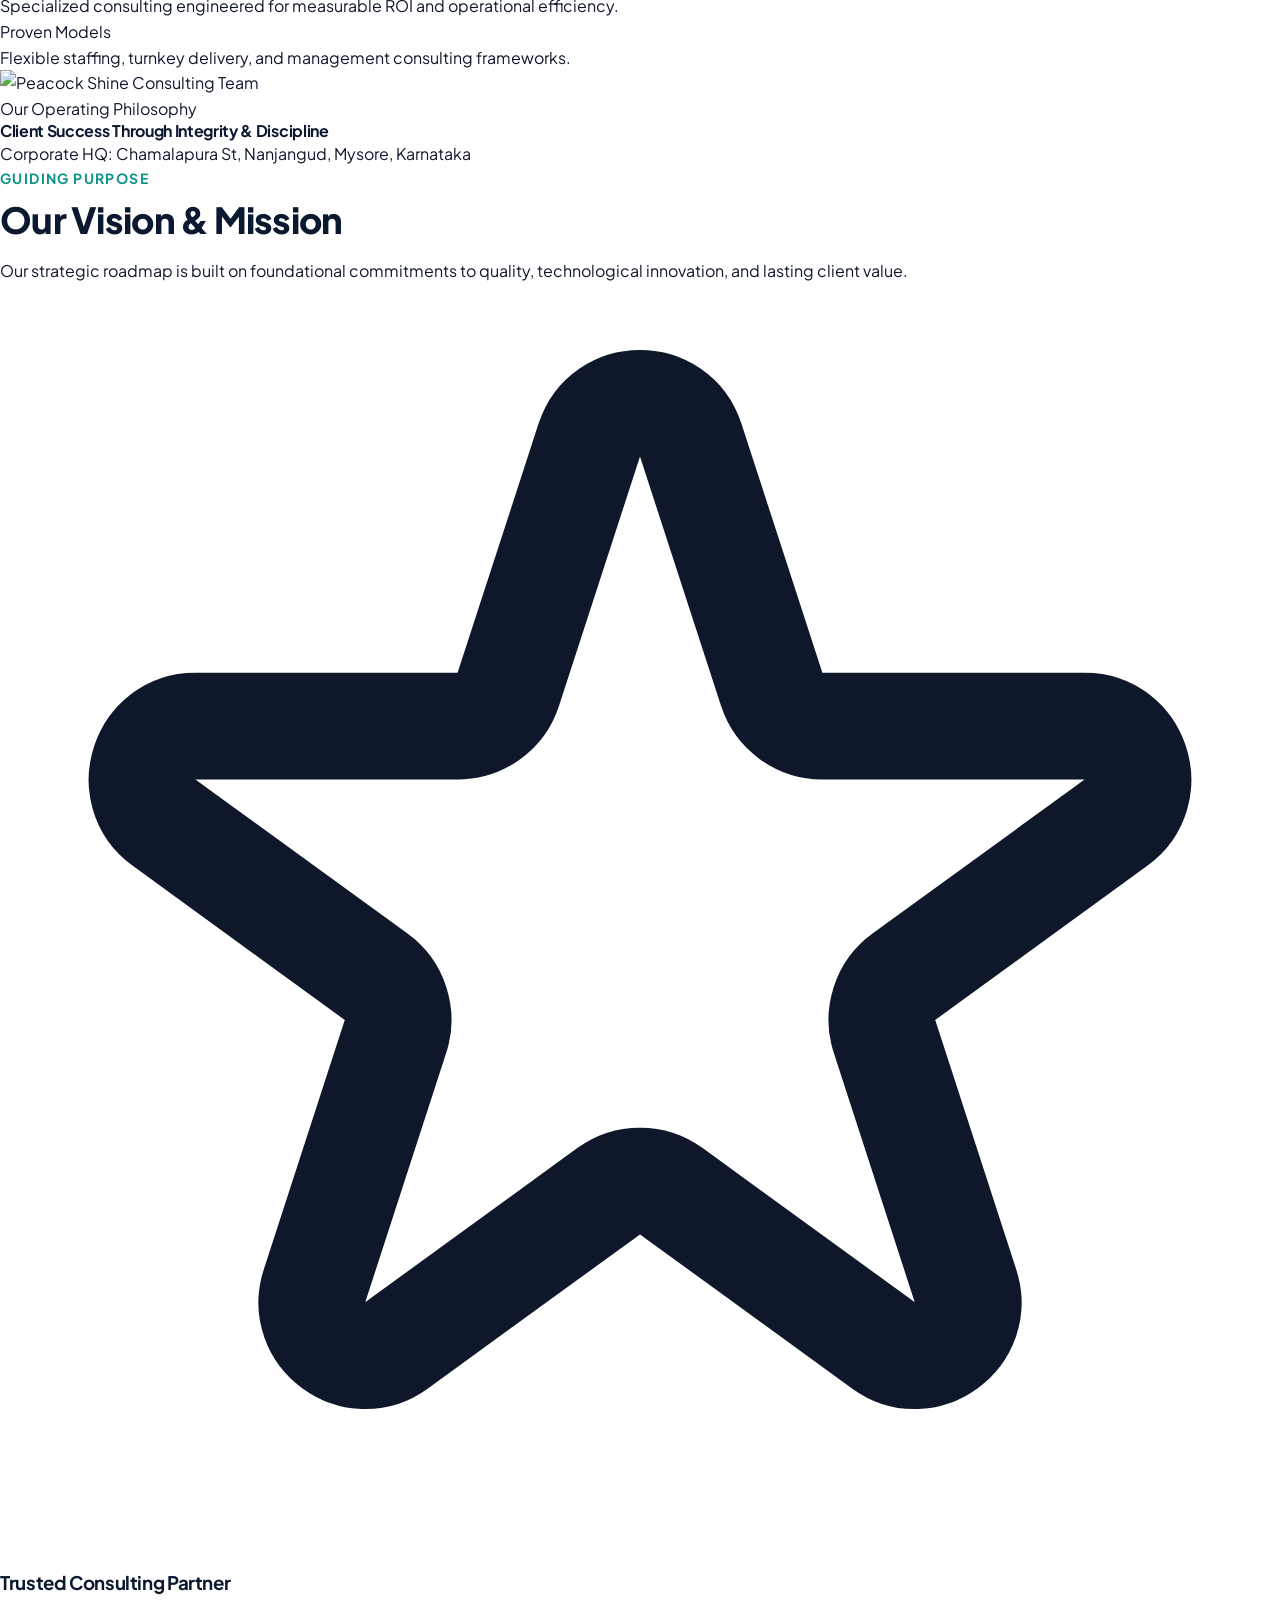
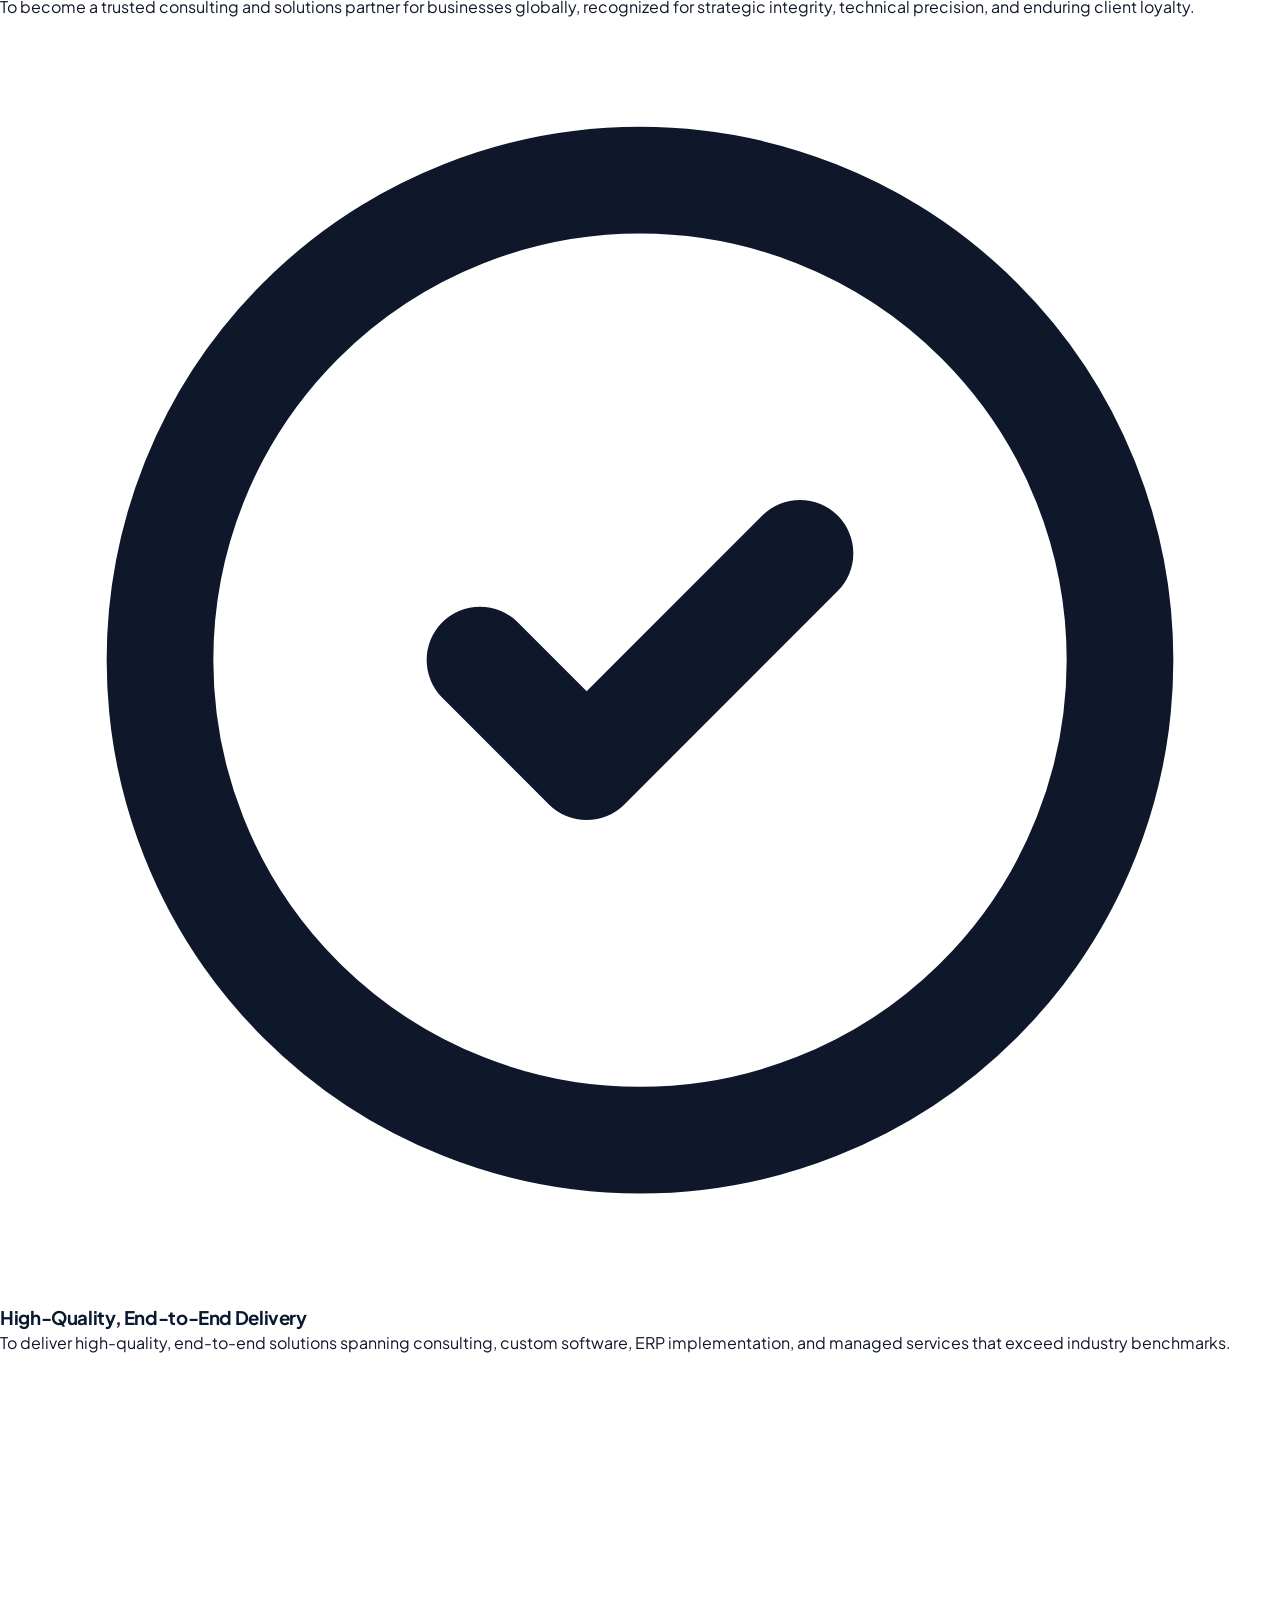
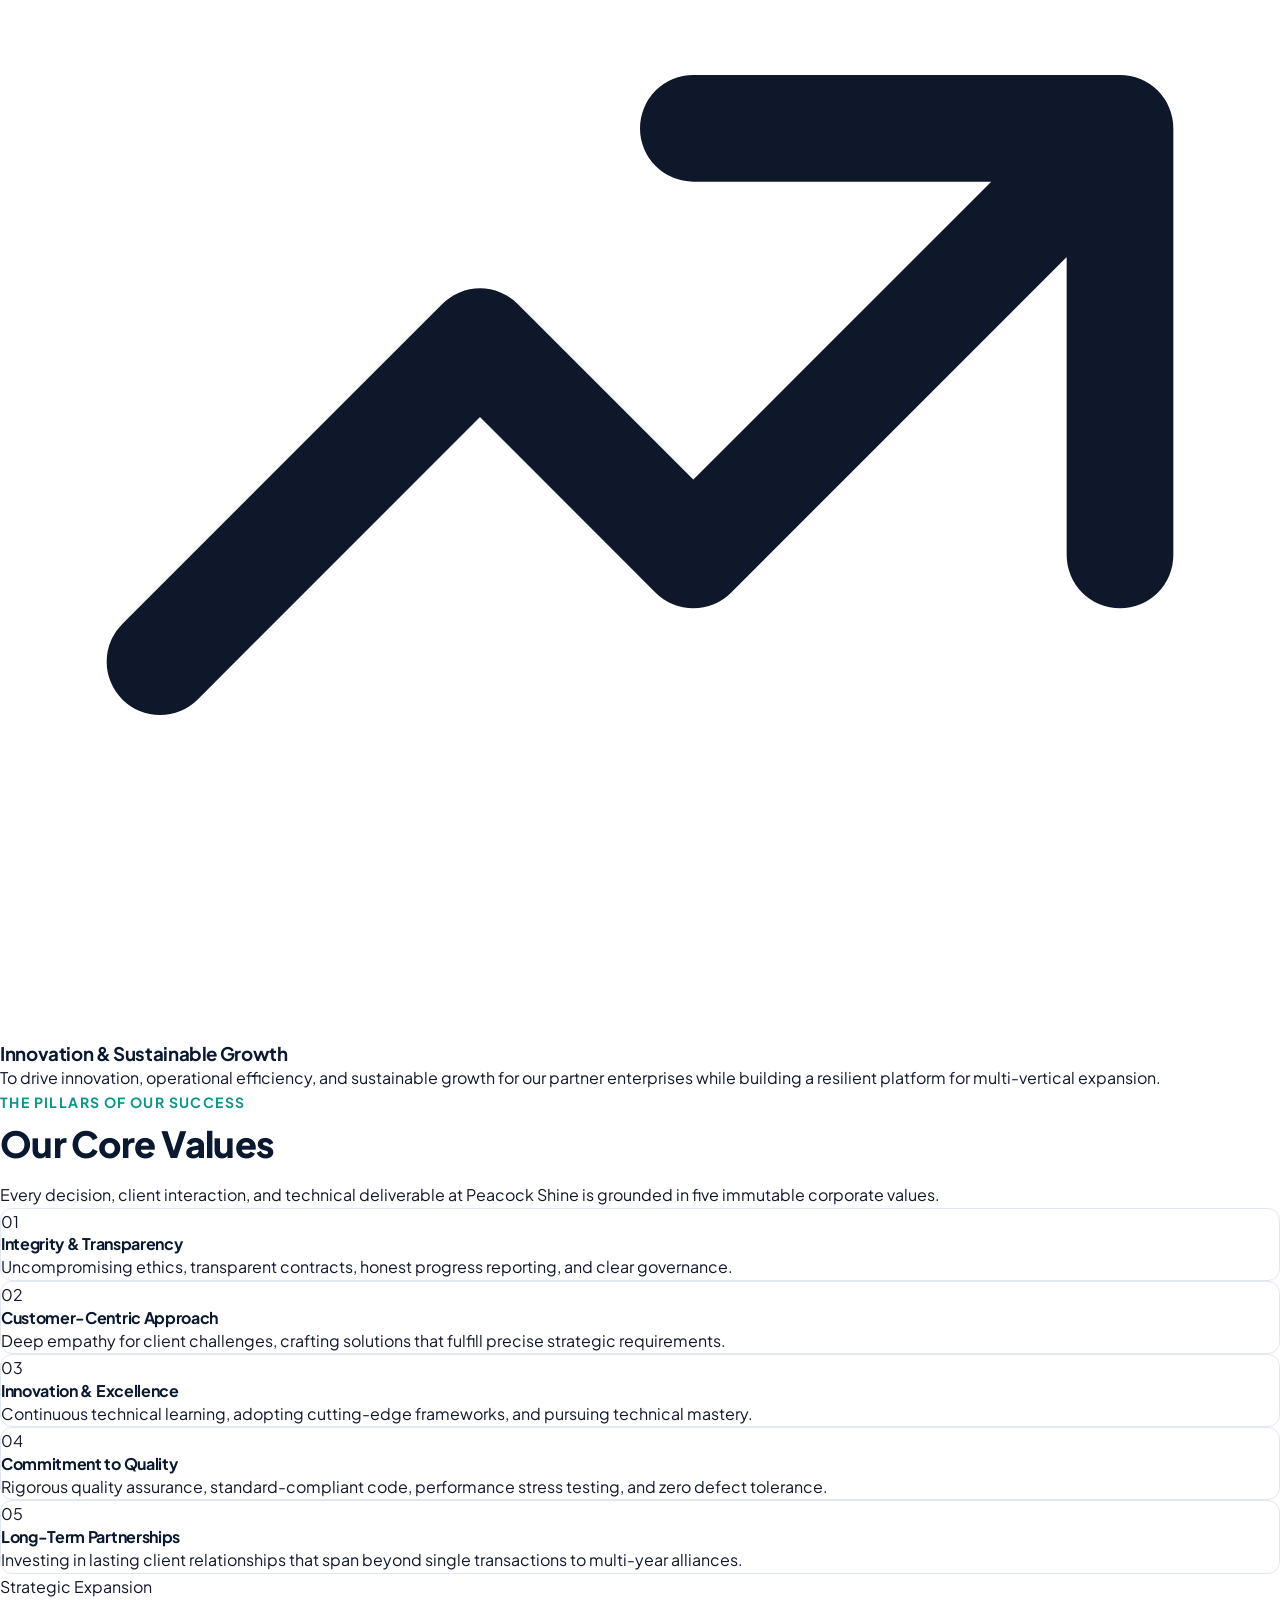
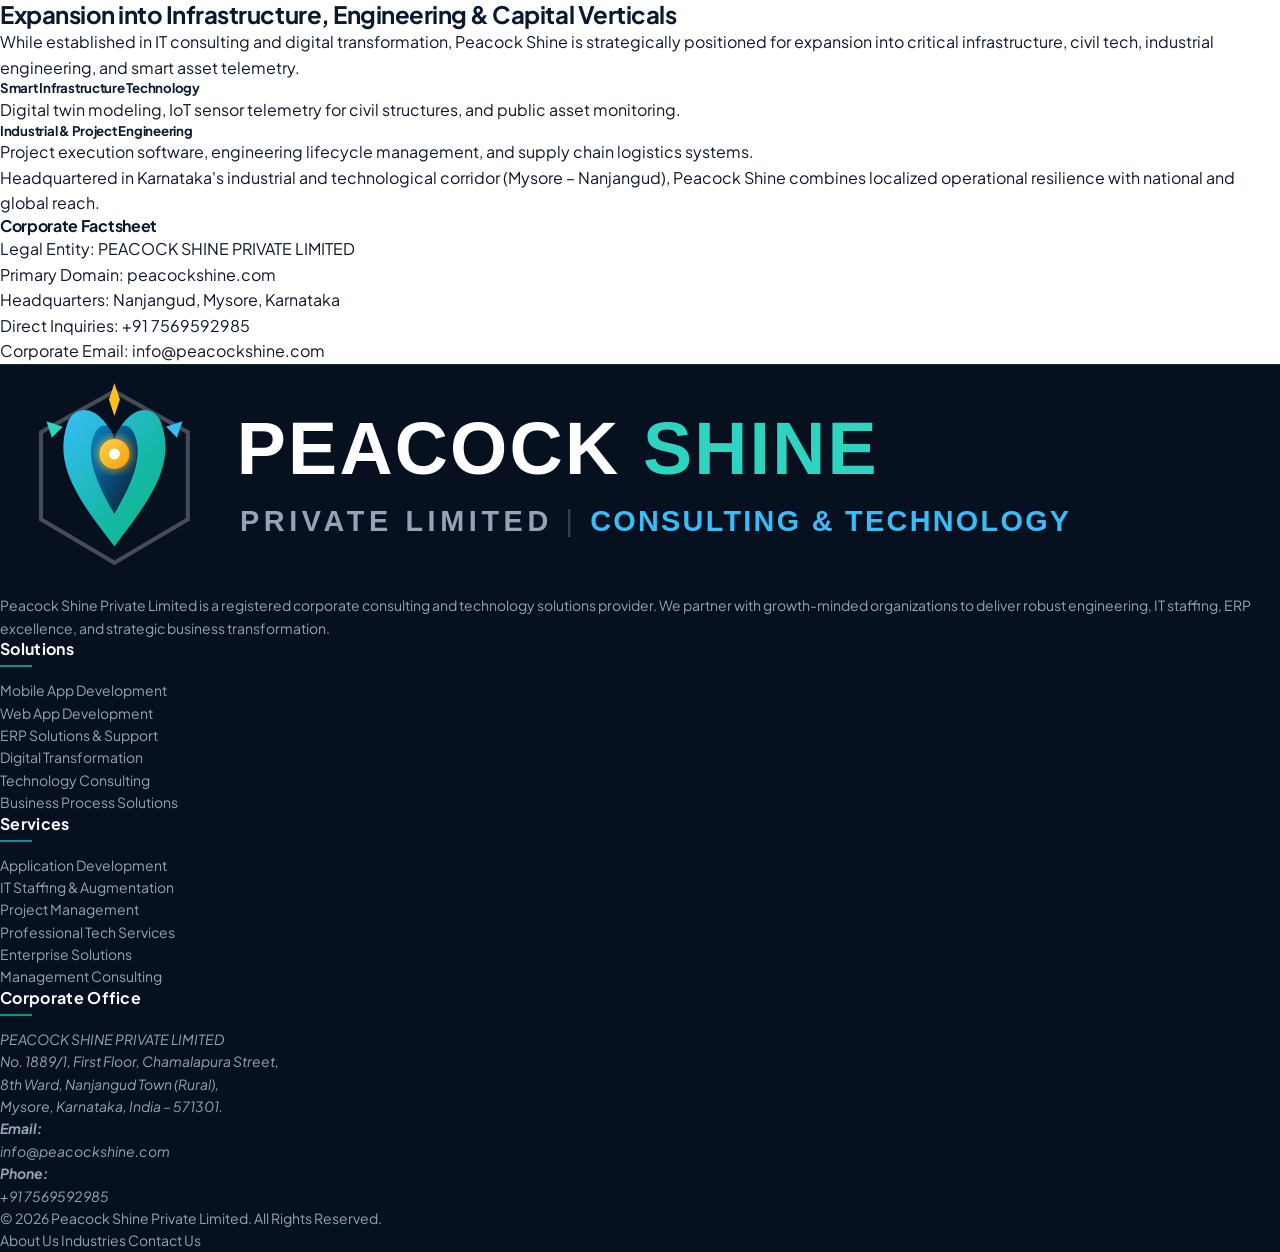
==== commit 065429c9: "feat(ui-ux): add interactive canvas mesh, kinetic rotator, live counters, spotlight effects, interac" ====
--- a/about.html
+++ b/about.html
@@ -387,6 +387,13 @@
     </div>
   </footer>
 
+  <!-- Floating WhatsApp & Direct Inquiry Button -->
+  <a href="https://wa.me/917569592985" target="_blank" rel="noopener noreferrer" class="floating-inquiry-pill" aria-label="Direct Consultation via WhatsApp">
+    <span class="floating-pulse"></span>
+    <svg class="w-4 h-4 fill-current" viewBox="0 0 24 24"><path d="M.057 24l1.687-6.163c-1.041-1.804-1.588-3.849-1.587-5.946.003-6.556 5.338-11.891 11.893-11.891 3.181.001 6.167 1.24 8.413 3.488 2.245 2.248 3.481 5.236 3.48 8.414-.003 6.557-5.338 11.892-11.893 11.892-1.99-.001-3.951-.5-5.688-1.448l-6.305 1.654zm6.597-3.807c1.676.995 3.276 1.591 5.392 1.592 5.448 0 9.886-4.434 9.889-9.885.002-5.462-4.415-9.89-9.881-9.892-5.452 0-9.887 4.434-9.889 9.884-.001 2.225.651 3.891 1.746 5.634l-.999 3.648 3.742-.981zm11.387-5.464c-.074-.124-.272-.198-.57-.347-.297-.149-1.758-.868-2.031-.967-.272-.099-.47-.149-.669.149-.198.297-.768.967-.941 1.165-.173.198-.347.223-.644.074-.297-.149-1.255-.462-2.39-1.475-.883-.788-1.48-1.761-1.653-2.059-.173-.297-.018-.458.13-.606.134-.133.297-.347.446-.521.151-.172.2-.296.3-.495.099-.198.05-.372-.025-.521-.075-.148-.669-1.611-.916-2.206-.242-.579-.487-.501-.669-.51l-.57-.01c-.198 0-.52.074-.792.372s-1.04 1.016-1.04 2.479 1.065 2.876 1.213 3.074c.149.198 2.095 3.2 5.076 4.487.709.306 1.263.489 1.694.626.712.226 1.36.194 1.872.118.571-.085 1.758-.719 2.006-1.413.248-.695.248-1.29.173-1.414z"/></svg>
+    <span>Instant WhatsApp</span>
+  </a>
+
   <div id="toastNotification">
     <svg class="w-5 h-5 text-teal-400" fill="none" stroke="currentColor" viewBox="0 0 24 24"><path stroke-linecap="round" stroke-linejoin="round" stroke-width="2" d="M5 13l4 4L19 7"/></svg>
     <span id="toastMessage" class="text-sm font-medium">Notification message</span>
--- a/css/style.css
+++ b/css/style.css
@@ -485,3 +485,213 @@
   transform: translateY(0);
   opacity: 1;
 }
+
+/* ==========================================================================
+   MOTION GRAPHICS & ADVANCED INTERACTIVE UI (UI/UX PRO MAX)
+   ========================================================================== */
+
+/* 1. Hero Ambient Mesh Canvas */
+#heroMeshCanvas {
+  position: absolute;
+  top: 0;
+  left: 0;
+  width: 100%;
+  height: 100%;
+  pointer-events: none;
+  z-index: 2;
+  opacity: 0.65;
+}
+
+/* 2. Kinetic Capability Rotator */
+.capability-rotator-wrapper {
+  display: inline-block;
+  position: relative;
+  vertical-align: bottom;
+  height: 1.25em;
+  overflow: hidden;
+  min-width: 280px;
+}
+
+#capabilityRotator {
+  display: block;
+  transition: transform 0.45s cubic-bezier(0.16, 1, 0.3, 1), opacity 0.45s ease;
+  will-change: transform, opacity;
+}
+
+#capabilityRotator.slide-out {
+  transform: translateY(-100%);
+  opacity: 0;
+}
+
+#capabilityRotator.slide-in {
+  transform: translateY(0);
+  opacity: 1;
+}
+
+/* 3. Interactive Card Spotlight / Border Glow (Stripe / Linear Effect) */
+.corporate-card, .stat-box {
+  position: relative;
+  overflow: hidden;
+}
+
+.corporate-card::after {
+  content: '';
+  position: absolute;
+  top: 0;
+  left: 0;
+  right: 0;
+  bottom: 0;
+  border-radius: inherit;
+  background: radial-gradient(
+    400px circle at var(--mouse-x, -500px) var(--mouse-y, -500px),
+    rgba(14, 165, 233, 0.12),
+    transparent 50%
+  );
+  pointer-events: none;
+  opacity: 0;
+  transition: opacity 0.3s ease;
+  z-index: 1;
+}
+
+.corporate-card:hover::after {
+  opacity: 1;
+}
+
+/* 4. Scroll-Driven Reveal (Staggered Fade-Up) */
+.reveal-on-scroll {
+  opacity: 0;
+  transform: translateY(22px);
+  transition: opacity 0.65s cubic-bezier(0.16, 1, 0.3, 1), transform 0.65s cubic-bezier(0.16, 1, 0.3, 1);
+  will-change: opacity, transform;
+}
+
+.reveal-on-scroll.is-revealed {
+  opacity: 1;
+  transform: translateY(0);
+}
+
+.delay-100 { transition-delay: 100ms; }
+.delay-150 { transition-delay: 150ms; }
+.delay-200 { transition-delay: 200ms; }
+.delay-250 { transition-delay: 250ms; }
+.delay-300 { transition-delay: 300ms; }
+
+/* 5. Floating Action Pill (WhatsApp & Inquiries) */
+.floating-inquiry-pill {
+  position: fixed;
+  bottom: 24px;
+  right: 24px;
+  z-index: 45;
+  background: linear-gradient(135deg, #059669 0%, #0D9488 100%);
+  color: #FFFFFF;
+  padding: 12px 20px;
+  border-radius: var(--radius-full);
+  display: flex;
+  align-items: center;
+  gap: 10px;
+  font-size: 0.8125rem;
+  font-weight: 700;
+  text-decoration: none;
+  box-shadow: 0 10px 25px -5px rgba(5, 150, 105, 0.4), 0 8px 10px -6px rgba(0, 0, 0, 0.1);
+  transition: var(--transition);
+  border: 1px solid rgba(255, 255, 255, 0.2);
+}
+
+.floating-inquiry-pill:hover {
+  transform: translateY(-3px) scale(1.03);
+  box-shadow: 0 15px 30px -5px rgba(5, 150, 105, 0.5);
+  color: #FFFFFF;
+}
+
+.floating-pulse {
+  position: absolute;
+  inset: 0;
+  border-radius: var(--radius-full);
+  background: rgba(16, 185, 129, 0.4);
+  animation: pulsePill 2.5s infinite cubic-bezier(0.4, 0, 0.6, 1);
+  pointer-events: none;
+  z-index: -1;
+}
+
+@keyframes pulsePill {
+  0% { transform: scale(0.95); opacity: 0.8; }
+  50% { transform: scale(1.15); opacity: 0; }
+  100% { transform: scale(1.15); opacity: 0; }
+}
+
+/* 6. Corporate FAQ Accordion */
+.faq-item {
+  border: 1px solid #E2E8F0;
+  border-radius: var(--radius-md);
+  background: #FFFFFF;
+  transition: var(--transition);
+  overflow: hidden;
+}
+
+.faq-item:hover {
+  border-color: #CBD5E1;
+}
+
+.faq-header {
+  padding: 18px 22px;
+  cursor: pointer;
+  display: flex;
+  align-items: center;
+  justify-content: space-between;
+  gap: 16px;
+  user-select: none;
+}
+
+.faq-icon {
+  width: 22px;
+  height: 22px;
+  border-radius: 50%;
+  background: #F1F5F9;
+  color: #64748B;
+  display: flex;
+  align-items: center;
+  justify-content: center;
+  font-size: 13px;
+  font-weight: bold;
+  transition: transform 0.3s cubic-bezier(0.16, 1, 0.3, 1);
+}
+
+.faq-item.active .faq-icon {
+  transform: rotate(45deg);
+  background: var(--peacock-teal);
+  color: #FFFFFF;
+}
+
+.faq-body {
+  max-height: 0;
+  overflow: hidden;
+  transition: max-height 0.4s cubic-bezier(0.16, 1, 0.3, 1);
+  padding: 0 22px;
+  color: var(--text-muted);
+  font-size: 0.875rem;
+  line-height: 1.65;
+}
+
+.faq-item.active .faq-body {
+  padding-bottom: 20px;
+}
+
+/* 7. Accessibility: Honor Reduced Motion */
+@media (prefers-reduced-motion: reduce) {
+  *, ::before, ::after {
+    animation-duration: 0.01ms !important;
+    animation-iteration-count: 1 !important;
+    transition-duration: 0.01ms !important;
+    scroll-behavior: auto !important;
+  }
+  .reveal-on-scroll {
+    opacity: 1 !important;
+    transform: none !important;
+  }
+  #heroMeshCanvas {
+    display: none !important;
+  }
+  .floating-pulse {
+    display: none !important;
+  }
+}
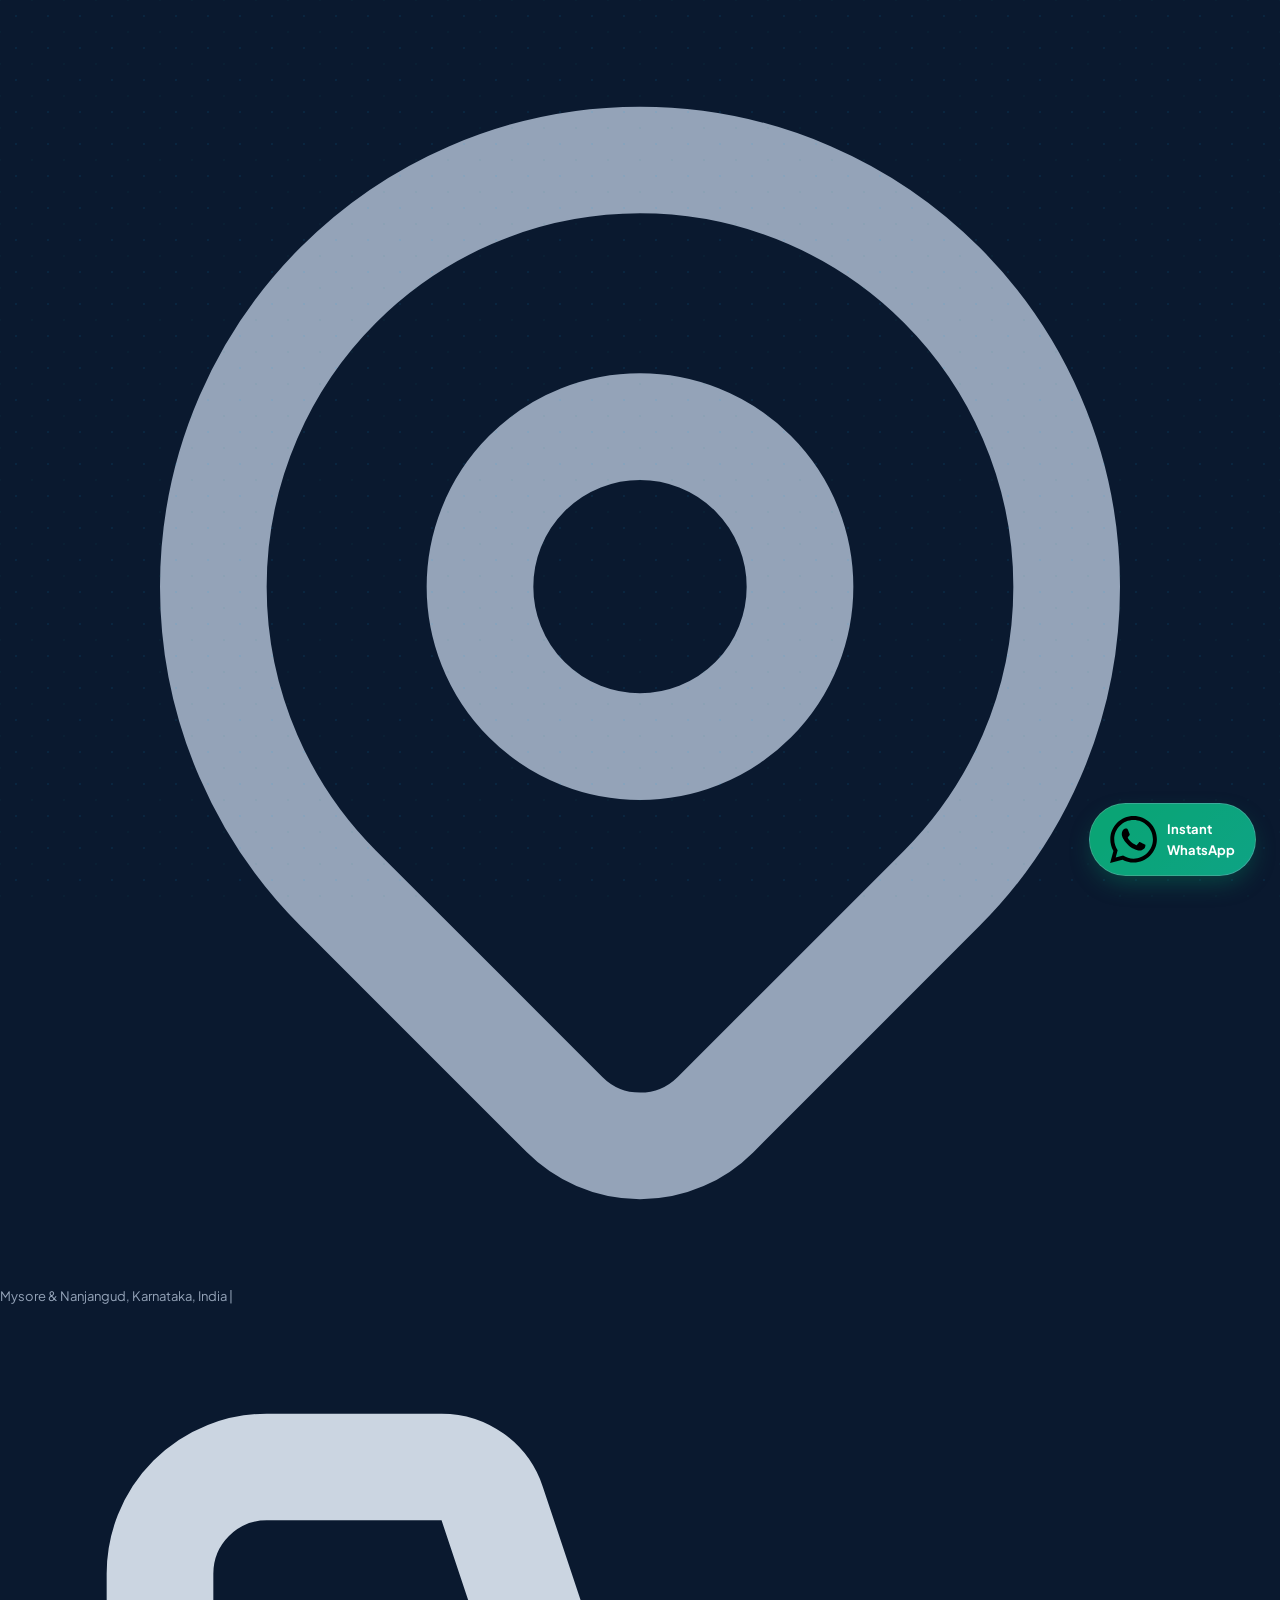
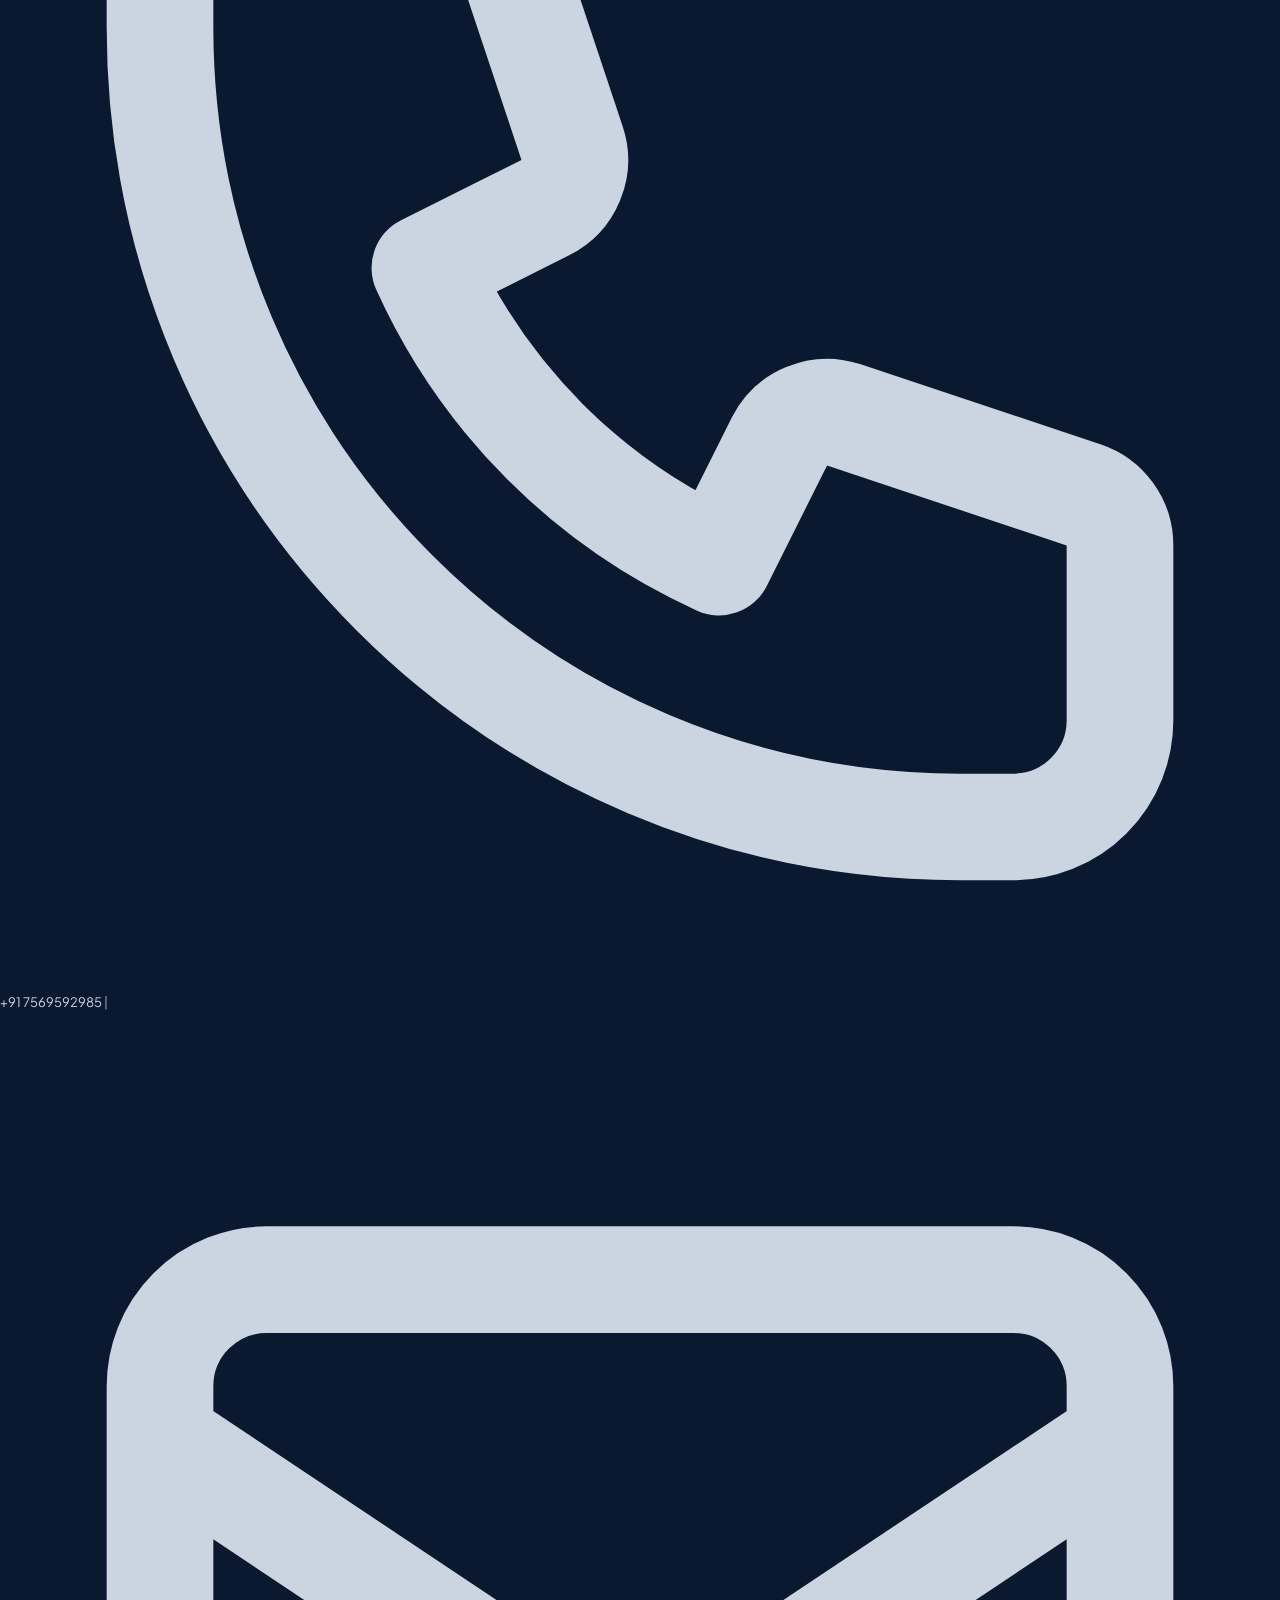
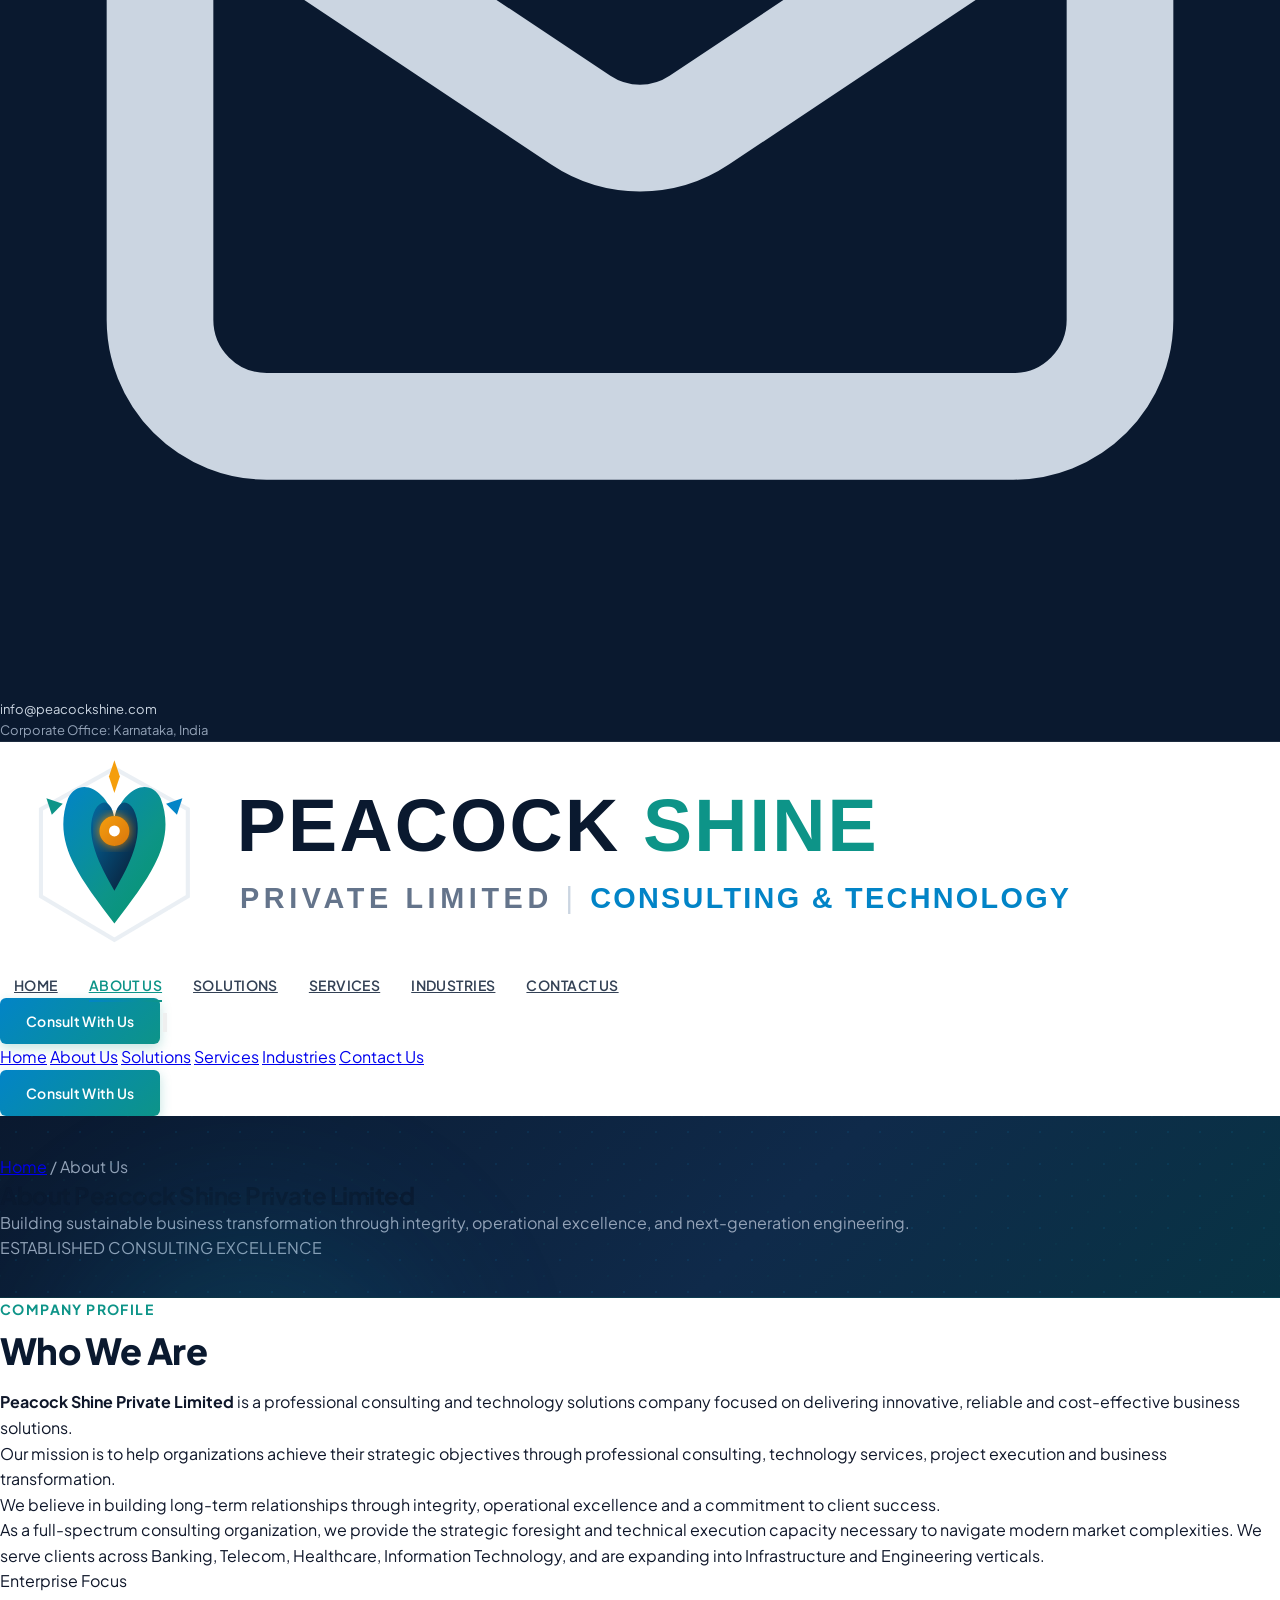
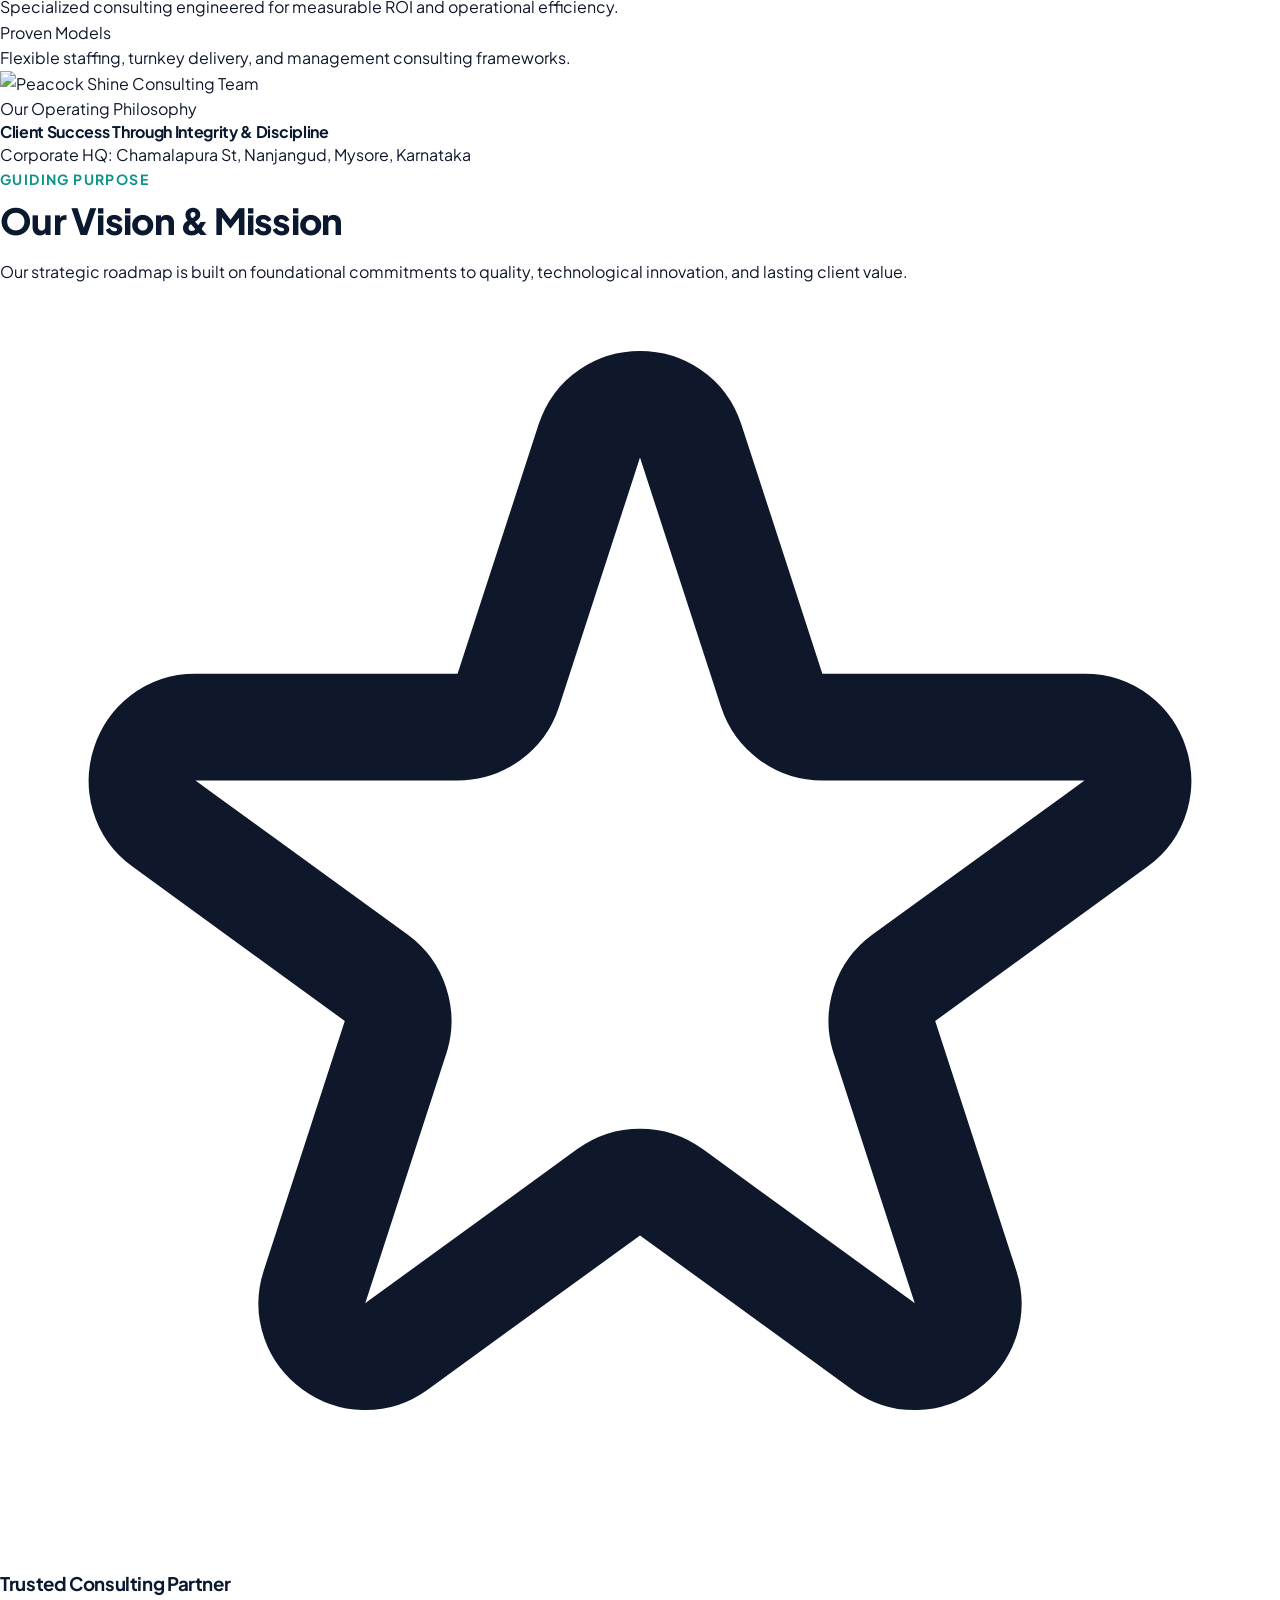
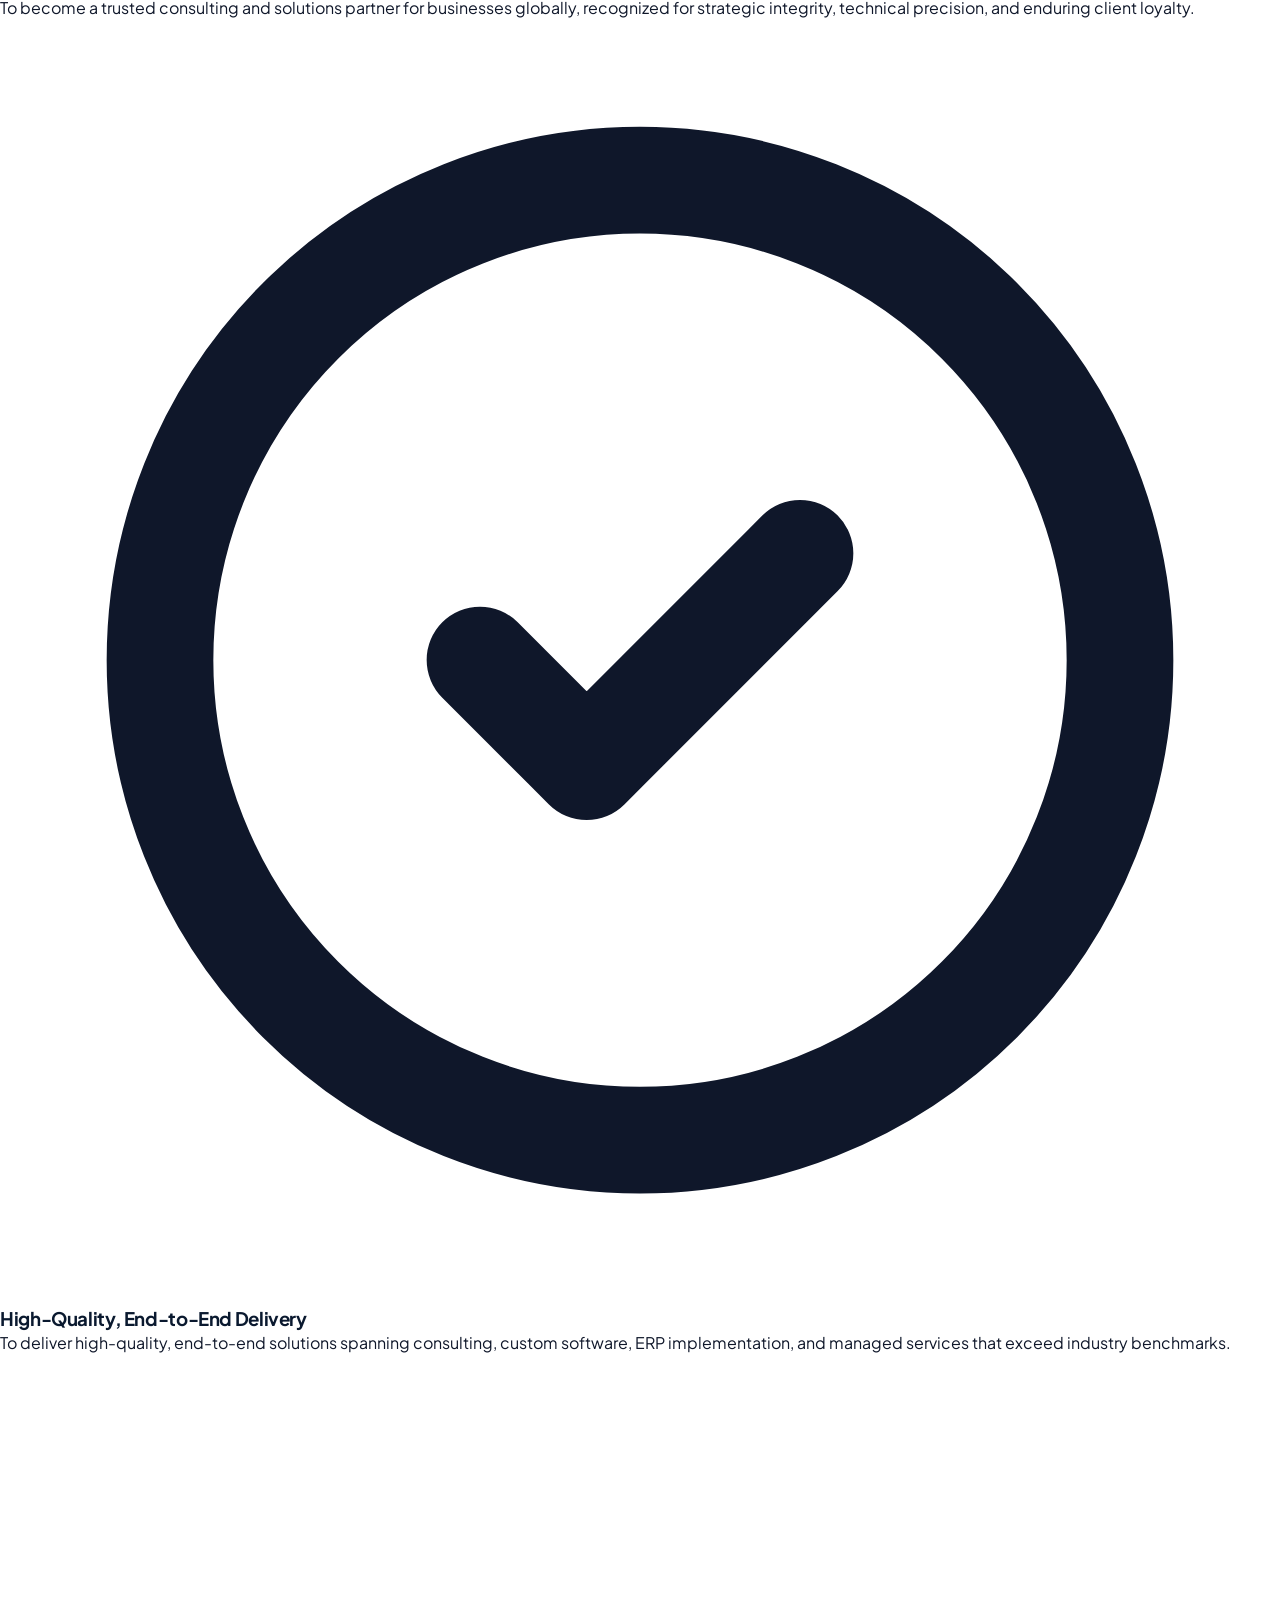
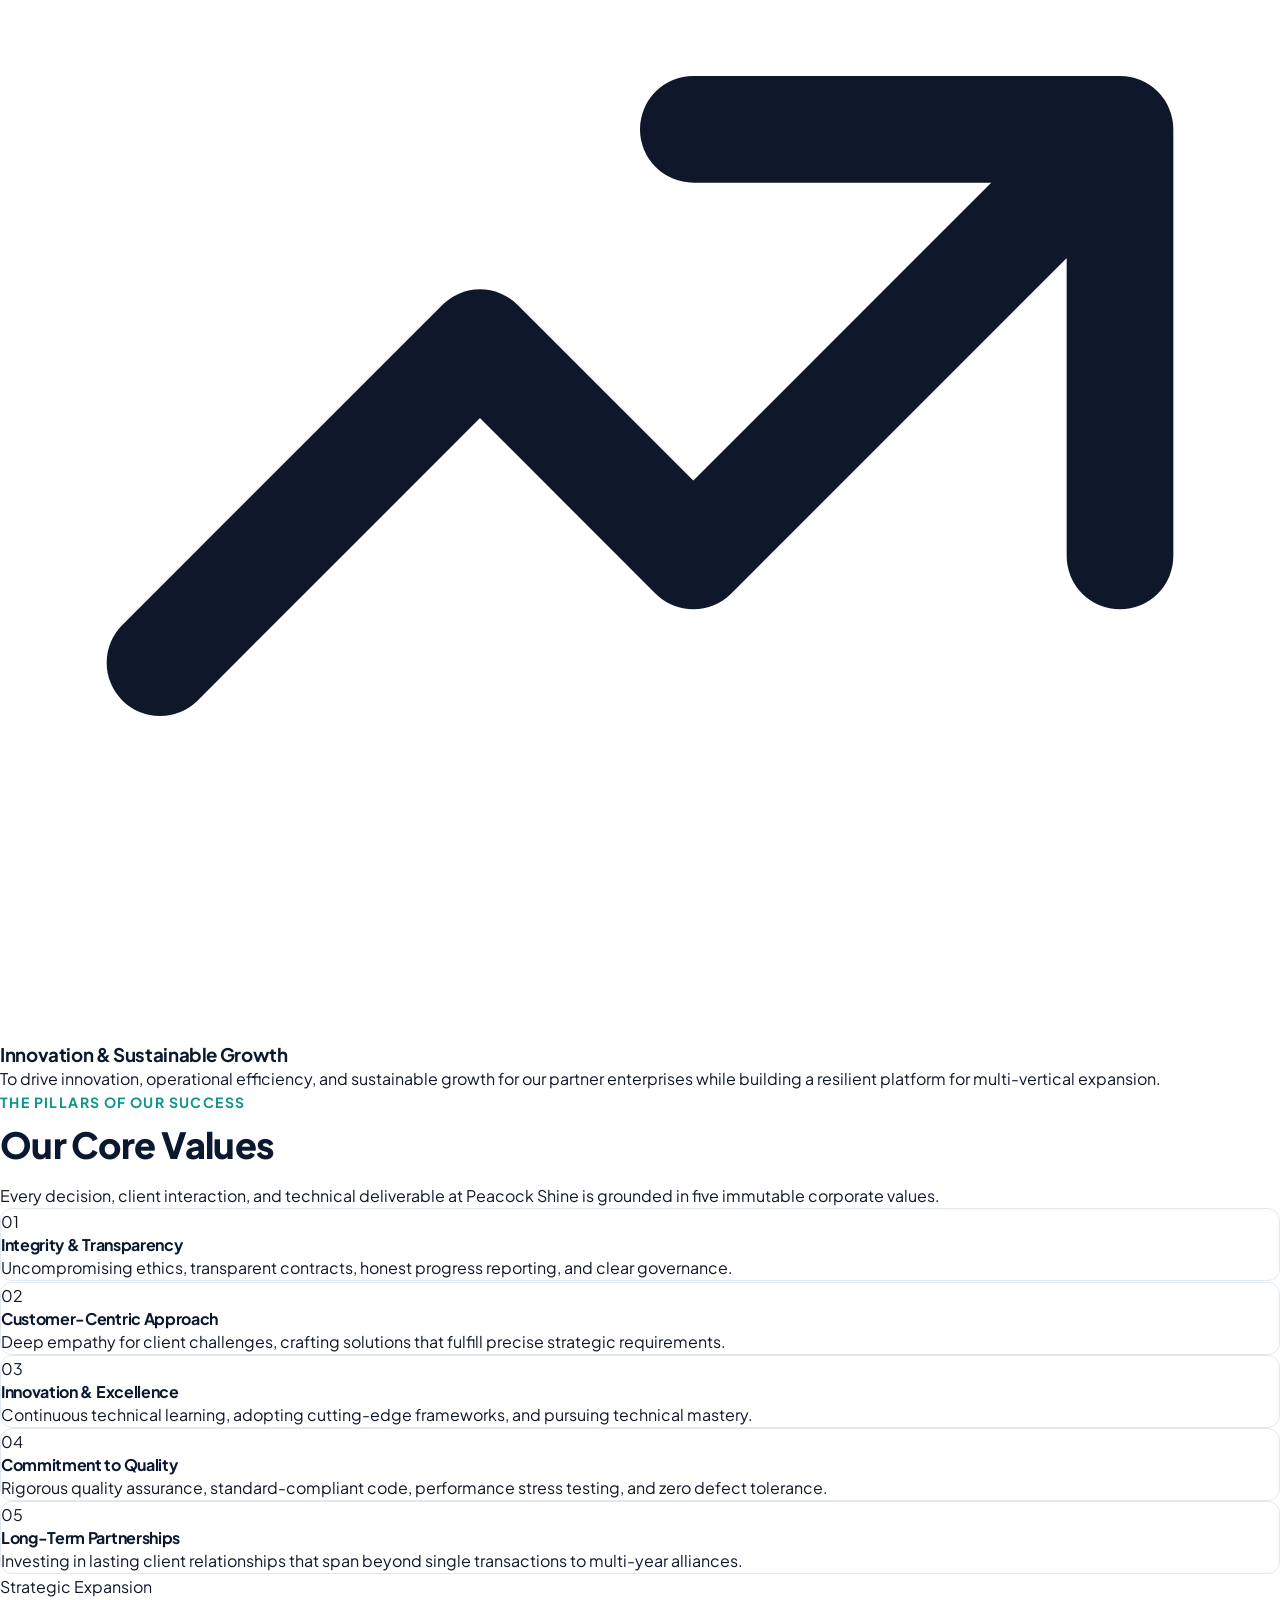
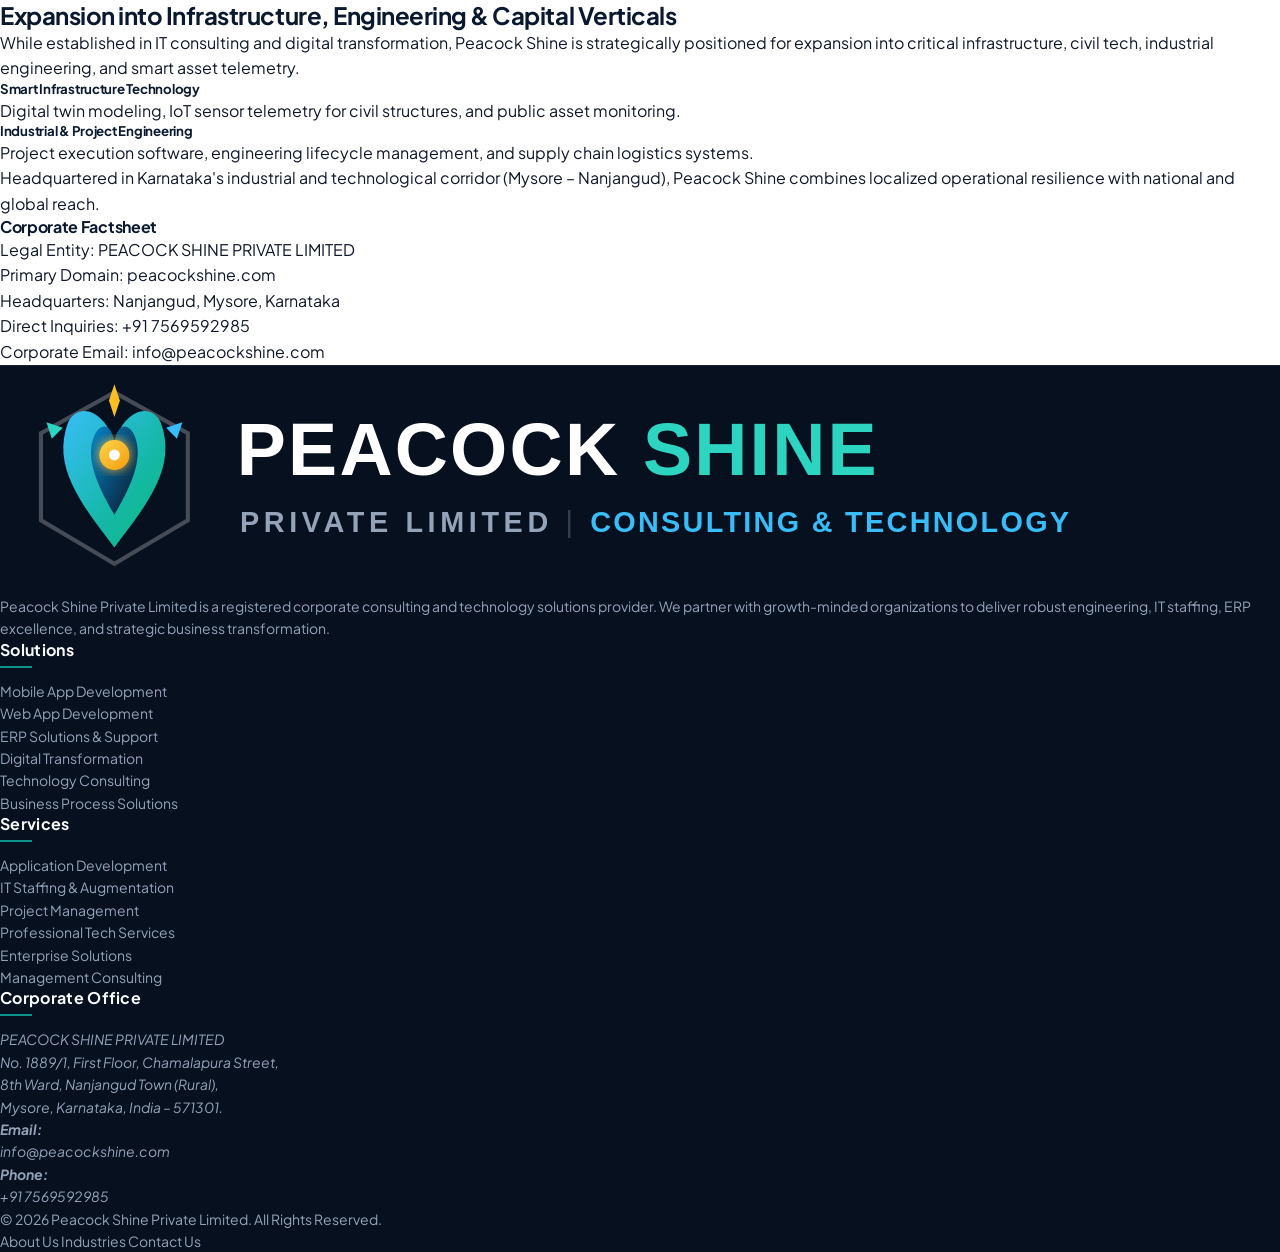
==== commit abd20d39: "fix(layout): remove hero-header gap, upgrade detailed 3D cyber-globe, and unify motion across all pa" ====
--- a/about.html
+++ b/about.html
@@ -81,16 +81,27 @@
 
   <!-- BREADCRUMB / PAGE TITLE -->
   <section class="breadcrumb-container">
-    <div class="max-w-7xl mx-auto px-4 sm:px-8">
+    <canvas class="subpage-ambient-canvas"></canvas>
+    <div class="hero-pattern opacity-40"></div>
+    <div class="hero-glow top-0 right-10 opacity-30"></div>
+    <div class="max-w-7xl mx-auto px-4 sm:px-8 relative z-10">
       <div class="flex items-center gap-2 text-xs text-slate-400 mb-2">
         <a href="index.html" class="hover:text-cyan-400">Home</a>
         <span>/</span>
         <span class="text-teal-400 font-semibold">About Us</span>
       </div>
-      <h1 class="text-3xl sm:text-4xl font-extrabold text-white">About Peacock Shine Private Limited</h1>
-      <p class="text-slate-300 text-sm sm:text-base mt-2 max-w-2xl">
-        Building sustainable business transformation through integrity, operational excellence, and next-generation engineering.
-      </p>
+      <div class="flex flex-col md:flex-row md:items-center md:justify-between gap-4">
+        <div>
+          <h1 class="text-3xl sm:text-4xl font-extrabold text-white">About Peacock Shine Private Limited</h1>
+          <p class="text-slate-300 text-sm sm:text-base mt-2 max-w-2xl">
+            Building sustainable business transformation through integrity, operational excellence, and next-generation engineering.
+          </p>
+        </div>
+        <div class="hidden lg:flex items-center gap-2 bg-slate-900/80 border border-teal-500/30 rounded-full px-4 py-2 text-xs font-mono text-cyan-300 backdrop-blur-md">
+          <span class="w-2 h-2 rounded-full bg-emerald-400 animate-pulse"></span>
+          <span>ESTABLISHED CONSULTING EXCELLENCE</span>
+        </div>
+      </div>
     </div>
   </section>
 
@@ -157,7 +168,7 @@
 
       <div class="grid grid-cols-1 md:grid-cols-3 gap-8">
         <!-- Vision & Mission Item 1 -->
-        <div class="bg-white border border-slate-200 rounded-xl p-8 shadow-sm hover:shadow-md transition-all">
+        <div class="bg-white border border-slate-200 rounded-xl p-8 shadow-sm hover:shadow-xl transition-all card-3d spotlight-card">
           <div class="w-14 h-14 rounded-xl bg-teal-50 text-teal-600 flex items-center justify-center mb-6">
             <svg class="w-7 h-7" fill="none" stroke="currentColor" viewBox="0 0 24 24"><path stroke-linecap="round" stroke-linejoin="round" stroke-width="2" d="M11.049 2.927c.3-.921 1.603-.921 1.902 0l1.519 4.674a1 1 0 00.95.69h4.915c.969 0 1.371 1.24.588 1.81l-3.976 2.888a1 1 0 00-.363 1.118l1.518 4.674c.3.922-.755 1.688-1.538 1.118l-3.976-2.888a1 1 0 00-1.176 0l-3.976 2.888c-.783.57-1.838-.197-1.538-1.118l1.518-4.674a1 1 0 00-.363-1.118l-3.976-2.888c-.784-.57-.38-1.81.588-1.81h4.914a1 1 0 00.951-.69l1.519-4.674z"/></svg>
           </div>
@@ -168,7 +179,7 @@
         </div>
 
         <!-- Vision & Mission Item 2 -->
-        <div class="bg-white border border-slate-200 rounded-xl p-8 shadow-sm hover:shadow-md transition-all">
+        <div class="bg-white border border-slate-200 rounded-xl p-8 shadow-sm hover:shadow-xl transition-all card-3d spotlight-card">
           <div class="w-14 h-14 rounded-xl bg-cyan-50 text-cyan-600 flex items-center justify-center mb-6">
             <svg class="w-7 h-7" fill="none" stroke="currentColor" viewBox="0 0 24 24"><path stroke-linecap="round" stroke-linejoin="round" stroke-width="2" d="M9 12l2 2 4-4m6 2a9 9 0 11-18 0 9 9 0 0118 0z"/></svg>
           </div>
@@ -179,7 +190,7 @@
         </div>
 
         <!-- Vision & Mission Item 3 -->
-        <div class="bg-white border border-slate-200 rounded-xl p-8 shadow-sm hover:shadow-md transition-all">
+        <div class="bg-white border border-slate-200 rounded-xl p-8 shadow-sm hover:shadow-xl transition-all card-3d spotlight-card">
           <div class="w-14 h-14 rounded-xl bg-amber-50 text-amber-600 flex items-center justify-center mb-6">
             <svg class="w-7 h-7" fill="none" stroke="currentColor" viewBox="0 0 24 24"><path stroke-linecap="round" stroke-linejoin="round" stroke-width="2" d="M13 7h8m0 0v8m0-8l-8 8-4-4-6 6"/></svg>
           </div>
@@ -205,7 +216,7 @@
 
       <div class="grid grid-cols-1 md:grid-cols-2 lg:grid-cols-5 gap-6">
         <!-- Value 1 -->
-        <div class="corporate-card p-6 text-center">
+        <div class="corporate-card p-6 text-center card-3d spotlight-card">
           <div class="w-14 h-14 mx-auto rounded-full bg-teal-50 text-teal-600 flex items-center justify-center mb-4">
             <span class="font-bold text-lg">01</span>
           </div>
@@ -216,7 +227,7 @@
         </div>
 
         <!-- Value 2 -->
-        <div class="corporate-card p-6 text-center">
+        <div class="corporate-card p-6 text-center card-3d spotlight-card">
           <div class="w-14 h-14 mx-auto rounded-full bg-blue-50 text-blue-600 flex items-center justify-center mb-4">
             <span class="font-bold text-lg">02</span>
           </div>
@@ -227,7 +238,7 @@
         </div>
 
         <!-- Value 3 -->
-        <div class="corporate-card p-6 text-center">
+        <div class="corporate-card p-6 text-center card-3d spotlight-card">
           <div class="w-14 h-14 mx-auto rounded-full bg-cyan-50 text-cyan-600 flex items-center justify-center mb-4">
             <span class="font-bold text-lg">03</span>
           </div>
@@ -238,7 +249,7 @@
         </div>
 
         <!-- Value 4 -->
-        <div class="corporate-card p-6 text-center">
+        <div class="corporate-card p-6 text-center card-3d spotlight-card">
           <div class="w-14 h-14 mx-auto rounded-full bg-emerald-50 text-emerald-600 flex items-center justify-center mb-4">
             <span class="font-bold text-lg">04</span>
           </div>
@@ -249,7 +260,7 @@
         </div>
 
         <!-- Value 5 -->
-        <div class="corporate-card p-6 text-center">
+        <div class="corporate-card p-6 text-center card-3d spotlight-card">
           <div class="w-14 h-14 mx-auto rounded-full bg-amber-50 text-amber-600 flex items-center justify-center mb-4">
             <span class="font-bold text-lg">05</span>
           </div>
--- a/css/style.css
+++ b/css/style.css
@@ -329,13 +329,31 @@
   }
 }
 
-/* Breadcrumbs */
+/* Breadcrumbs & Subpage Modern Headers */
 .breadcrumb-container {
-  background-color: #0A192F;
+  background: linear-gradient(135deg, #0A192F 0%, #0F2A4A 60%, #083344 100%);
   color: #94A3B8;
-  padding: 60px 0 40px;
+  padding: 32px 0 32px;
   position: relative;
   overflow: hidden;
+  border-bottom: 1px solid rgba(13, 148, 136, 0.2);
+}
+
+@media (min-width: 640px) {
+  .breadcrumb-container {
+    padding: 38px 0 36px;
+  }
+}
+
+.subpage-ambient-canvas {
+  position: absolute;
+  top: 0;
+  left: 0;
+  width: 100%;
+  height: 100%;
+  pointer-events: none;
+  z-index: 1;
+  opacity: 0.65;
 }
 
 /* Tabs */
@@ -490,16 +508,33 @@
    MOTION GRAPHICS & ADVANCED INTERACTIVE UI (UI/UX PRO MAX)
    ========================================================================== */
 
-/* 1. Hero Ambient Mesh Canvas */
-#heroMeshCanvas {
-  position: absolute;
-  top: 0;
-  left: 0;
+/* 1. Hero Ambient Mesh & 3D Cyber-Globe Canvas */
+#heroGlobeCanvas {
   width: 100%;
   height: 100%;
+  max-height: 480px;
+  cursor: grab;
+  touch-action: none;
+}
+
+#heroGlobeCanvas:active {
+  cursor: grabbing;
+}
+
+.aurora-glow {
+  position: absolute;
+  width: 520px;
+  height: 520px;
+  border-radius: 50%;
+  background: radial-gradient(circle, rgba(14, 165, 233, 0.22) 0%, rgba(13, 148, 136, 0.16) 45%, transparent 70%);
+  filter: blur(75px);
   pointer-events: none;
-  z-index: 2;
-  opacity: 0.65;
+  animation: auroraPulse 10s infinite alternate ease-in-out;
+}
+
+@keyframes auroraPulse {
+  0% { transform: scale(0.9) translate(-10px, -10px); }
+  100% { transform: scale(1.1) translate(15px, 15px); }
 }
 
 /* 2. Kinetic Capability Rotator */
@@ -509,7 +544,7 @@
   vertical-align: bottom;
   height: 1.25em;
   overflow: hidden;
-  min-width: 280px;
+  min-width: 290px;
 }
 
 #capabilityRotator {
@@ -528,13 +563,23 @@
   opacity: 1;
 }
 
-/* 3. Interactive Card Spotlight / Border Glow (Stripe / Linear Effect) */
-.corporate-card, .stat-box {
+/* 3. High-End 3D Card Tilt & Specular Spotlight */
+.card-3d-wrap {
+  perspective: 1200px;
+  transform-style: preserve-3d;
+}
+
+.card-3d {
+  transition: transform 0.2s cubic-bezier(0.16, 1, 0.3, 1), box-shadow 0.25s ease;
+  will-change: transform;
+}
+
+.spotlight-card {
   position: relative;
   overflow: hidden;
 }
 
-.corporate-card::after {
+.spotlight-card::after {
   content: '';
   position: absolute;
   top: 0;
@@ -543,21 +588,118 @@
   bottom: 0;
   border-radius: inherit;
   background: radial-gradient(
-    400px circle at var(--mouse-x, -500px) var(--mouse-y, -500px),
-    rgba(14, 165, 233, 0.12),
-    transparent 50%
+    420px circle at var(--mouse-x, -500px) var(--mouse-y, -500px),
+    rgba(14, 165, 233, 0.15),
+    transparent 55%
   );
   pointer-events: none;
   opacity: 0;
   transition: opacity 0.3s ease;
-  z-index: 1;
-}
-
-.corporate-card:hover::after {
+  z-index: 2;
+}
+
+.spotlight-card:hover::after {
   opacity: 1;
 }
 
-/* 4. Scroll-Driven Reveal (Staggered Fade-Up) */
+/* 4. Infinite Enterprise Partner Marquee */
+.marquee-container {
+  overflow: hidden;
+  position: relative;
+  mask-image: linear-gradient(to right, transparent 0%, black 12%, black 88%, transparent 100%);
+  -webkit-mask-image: linear-gradient(to right, transparent 0%, black 12%, black 88%, transparent 100%);
+}
+
+.marquee-track {
+  display: flex;
+  gap: 3.5rem;
+  width: max-content;
+  animation: marqueeLoop 30s linear infinite;
+  will-change: transform;
+}
+
+.marquee-track:hover {
+  animation-play-state: paused;
+}
+
+@keyframes marqueeLoop {
+  0% { transform: translateX(0); }
+  100% { transform: translateX(-50%); }
+}
+
+/* 5. Live Architecture Circuit Waves */
+.live-wave-path {
+  stroke-dasharray: 8 4;
+  animation: waveDash 1.4s linear infinite;
+}
+
+@keyframes waveDash {
+  to {
+    stroke-dashoffset: -12;
+  }
+}
+
+.pulse-badge-live {
+  position: relative;
+  display: inline-flex;
+  align-items: center;
+  gap: 6px;
+}
+
+.pulse-badge-live::before {
+  content: '';
+  width: 8px;
+  height: 8px;
+  border-radius: 50%;
+  background-color: #10B981;
+  box-shadow: 0 0 8px #10B981;
+}
+
+.pulse-badge-live::after {
+  content: '';
+  position: absolute;
+  left: 0;
+  width: 8px;
+  height: 8px;
+  border-radius: 50%;
+  background-color: #10B981;
+  animation: pingDot 2s cubic-bezier(0, 0, 0.2, 1) infinite;
+}
+
+@keyframes pingDot {
+  75%, 100% {
+    transform: scale(2.4);
+    opacity: 0;
+  }
+}
+
+/* 6. High-Tech Bento Cards */
+.bento-card {
+  background: #FFFFFF;
+  border: 1px solid #E2E8F0;
+  border-radius: 18px;
+  transition: var(--transition);
+  position: relative;
+}
+
+.bento-card:hover {
+  transform: translateY(-4px);
+  box-shadow: 0 20px 35px -10px rgba(10, 25, 47, 0.1);
+  border-color: #CBD5E1;
+}
+
+.bento-card-dark {
+  background: linear-gradient(145deg, #0F2038 0%, #081324 100%);
+  border: 1px solid rgba(255, 255, 255, 0.1);
+  box-shadow: 0 20px 40px -15px rgba(0, 0, 0, 0.4);
+}
+
+.bento-card-dark:hover {
+  border-color: rgba(56, 189, 248, 0.4);
+  box-shadow: 0 25px 50px -12px rgba(14, 165, 233, 0.22);
+}
+
+/* 7. Scroll-Driven Reveal (Staggered Fade-Up) */
 .reveal-on-scroll {
   opacity: 0;
   transform: translateY(22px);
@@ -576,7 +718,7 @@
 .delay-250 { transition-delay: 250ms; }
 .delay-300 { transition-delay: 300ms; }
 
-/* 5. Floating Action Pill (WhatsApp & Inquiries) */
+/* 8. Floating Action Pill (WhatsApp & Inquiries) */
 .floating-inquiry-pill {
   position: fixed;
   bottom: 24px;
@@ -688,9 +830,6 @@
     opacity: 1 !important;
     transform: none !important;
   }
-  #heroMeshCanvas {
-    display: none !important;
-  }
   .floating-pulse {
     display: none !important;
   }
